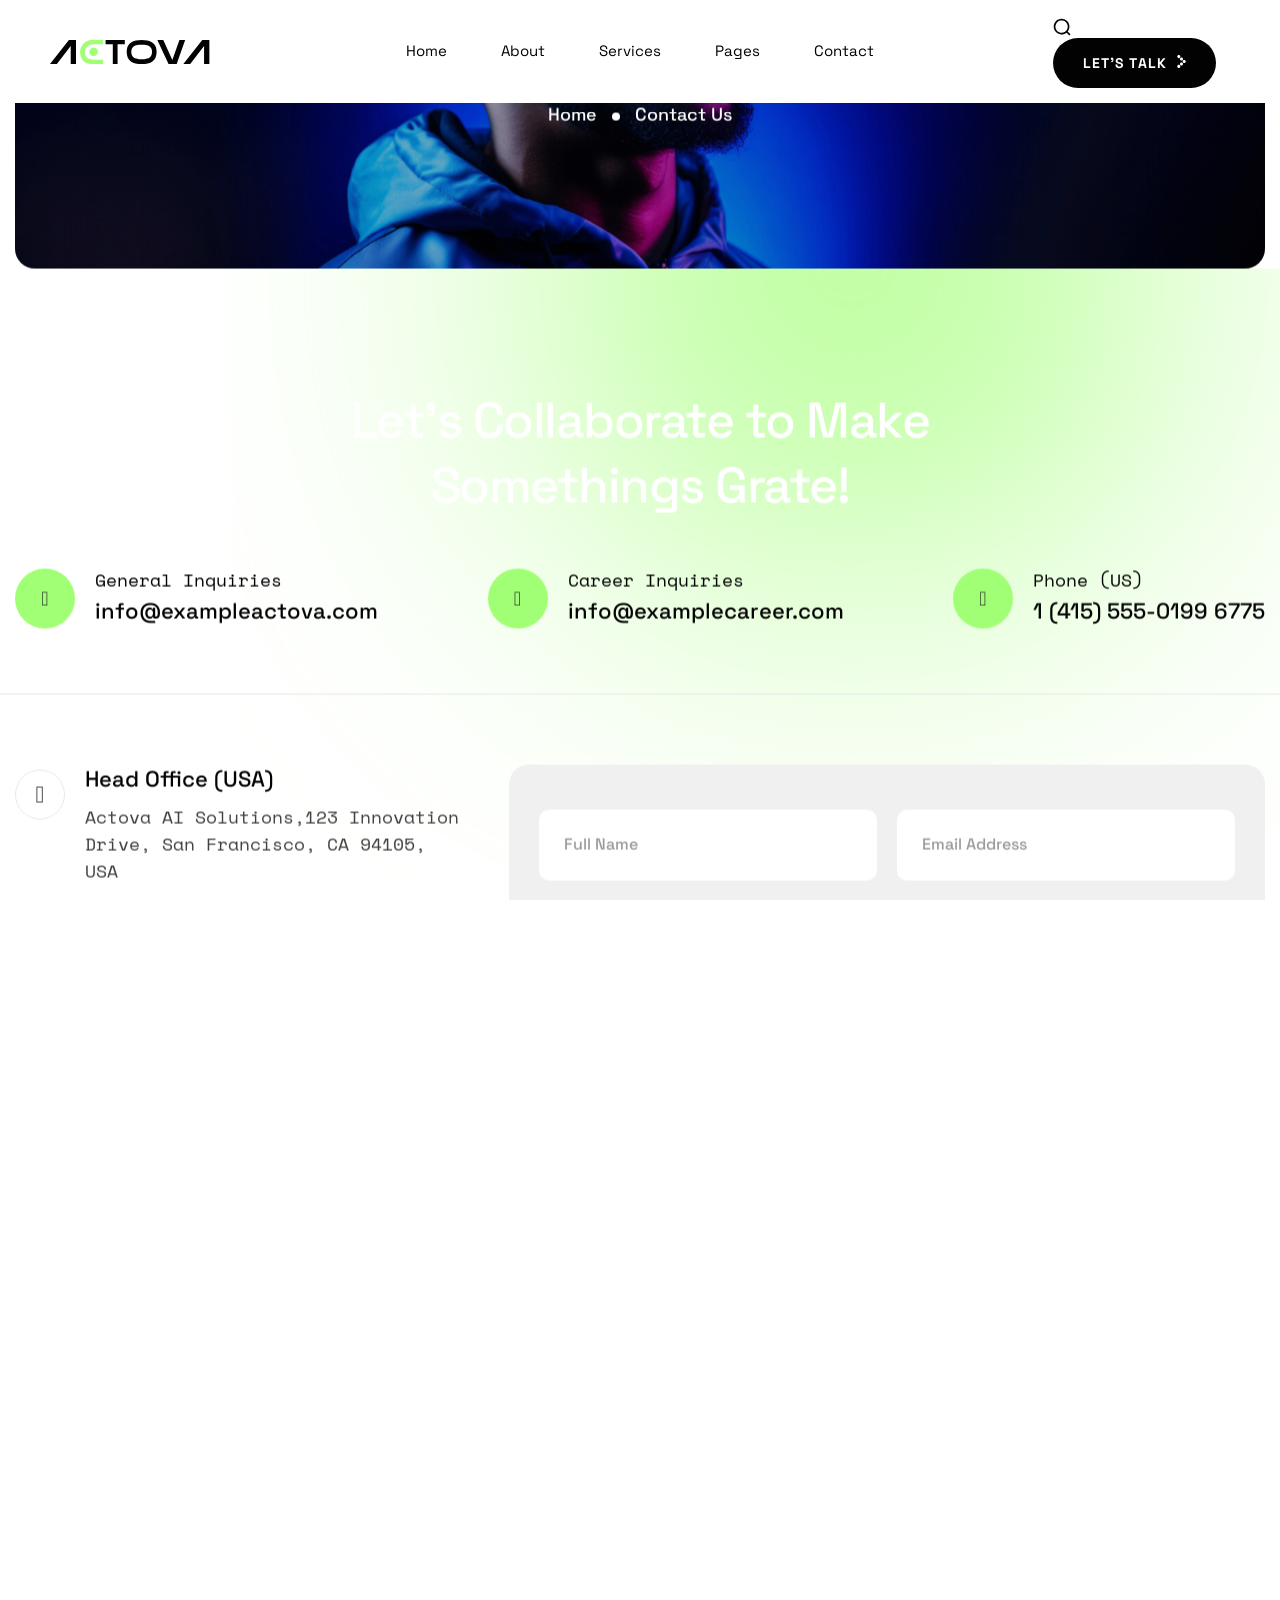
==== contact.html @ 1a0d621f "initialize project structure with assets, vendor libraries, and core styling" ====
<!DOCTYPE html>
<html lang="en">

<head>
    <meta charset="UTF-8">
    <meta http-equiv="X-UA-Compatible" content="IE=edge">
    <meta name="viewport" content="width=device-width, initial-scale=1.0">
    <meta name="description" content="actova HTML5 Template">

    <!-- Site Title -->
    <title> Actova - AI Agency & Technology HTML Template </title>

    <!-- Site Favicon -->
    <link rel="shortcut icon" href="assets/images/logo/favicon.png" type="image/x-icon">

    <!-- All CSS Files -->
    <link rel="stylesheet" href="vendor/fontawesome/all.min.css">
    <link rel="stylesheet" href="vendor/bootstrap/bootstrap.min.css">
    <link rel="stylesheet" href="vendor/meanmenu/meanmenu.min.css">
    <link rel="stylesheet" href="vendor/swiper/swiper-bundle.min.css">
    <link rel="stylesheet" href="vendor/magnific-popup/magnific-popup.css">
    <link rel="stylesheet" href="assets/css/actova-cursor.css">
    <link rel="stylesheet" href="assets/css/spacing.css">
    <link rel="stylesheet" href="assets/css/main-style.css">
    <link rel="stylesheet" href="assets/css/style.css">


</head>

<body>



    <!-- Scroll to top -->
    <button id="scroll_top" class="scroll--top"><i class="fal fa-arrow-up"></i></button>

    <!-- search start -->
    <div class="tp-search-form">
        <div class="tp-search-form-top d-flex align-items-center">
            <a href="index.html">
        <img src="assets/images/logo/logo.svg" alt="Logo">
      </a>
            <div class="tp-search-close">
                <svg width="16" height="16" viewBox="0 0 12 12" fill="none" xmlns="http://www.w3.org/2000/svg">
          <path d="M11 1L1 11" stroke="currentColor" stroke-width="1.5" stroke-linecap="round" stroke-linejoin="round">
          </path>
          <path d="M1 1L11 11" stroke="currentColor" stroke-width="1.5" stroke-linecap="round" stroke-linejoin="round">
          </path>
        </svg>
            </div>
        </div>
        <form action="#">
            <input type="search" placeholder="Search Anything..." name="s">
            <button type="submit" class="submit"><i class="fa-solid fa-magnifying-glass"></i></button>
        </form>
    </div>

    <!-- start offcanvas area  -->
    <div class="tp-offcanvas__area">
        <div class="tp-offcanvas__wrapper">
            <div class="tp-offcanvas__close">
                <button class="tp-offcanvas__close-btn tp-offcanvas-close-btn">
          <svg width="12" height="12" viewBox="0 0 12 12" fill="none" xmlns="http://www.w3.org/2000/svg">
            <path d="M11 1L1 11" stroke="currentColor" stroke-width="1.5" stroke-linecap="round"
              stroke-linejoin="round"></path>
            <path d="M1 1L11 11" stroke="currentColor" stroke-width="1.5" stroke-linecap="round"
              stroke-linejoin="round"></path>
          </svg>
        </button>
            </div>
            <div class="tp-offcanvas__content">
                <div class="tp-offcanvas__top mb-50 d-flex justify-content-between align-items-center">
                    <div class="tp-offcanvas__logo">
                        <a href="index.html">
              <img src="assets/images/logo/logo.svg" alt="logo">
            </a>
                    </div>
                </div>
                <div class="tp-main-menu-mobile d-xl-none">
                    <nav class="tp-main-menu-content">
                        <ul>
                            <li class="has-dropdown dropdown-opened">
                                <a href="index.html" class=""> Home </a>
                                <ul class="submenu tp-submenu">
                                    <li><a href="index.html"> Ai Agency </a></li>
                                    <li><a href="#"> Neural Networks </a></li>
                                    <li><a href="#"> Ai Startup </a></li>
                                    <li><a href="#"> Ai Solution </a></li>
                                    <li><a href="#"> Ai Chatbot </a></li>
                                    <li><a href="#"> Ai Events </a></li>
                                </ul>
                            </li>
                            <li><a href="#">About</a></li>
                            <li class="has-dropdown"><a href="service.html">Services</a>
                                <ul class="tp-submenu">
                                    <li class="has-dropdown">
                                        <a href="service.html">Service</a>
                                    </li>
                                    <li class="has-dropdown">
                                        <a href="#">Service Details</a>
                                    </li>
                                </ul>
                            </li>
                            <li class="has-dropdown"><a href="#">Pages</a>
                                <ul class="tp-submenu">
                                    <li class="has-dropdown">
                                        <a href="#">Blog</a>
                                    </li>
                                    <li class="has-dropdown">
                                        <a href="#">Blog Details</a>
                                    </li>
                                    <li class="has-dropdown">
                                        <a href="#">Team</a>
                                    </li>
                                    <li class="has-dropdown">
                                        <a href="#">Team Details</a>
                                    </li>
                                    <li class="has-dropdown">
                                        <a href="#">Projects</a>
                                    </li>
                                    <li class="has-dropdown">
                                        <a href="#">Projects Details</a>
                                    </li>
                                    <li class="has-dropdown">
                                        <a href="#">FAQ'S</a>
                                    </li>
                                </ul>
                            </li>
                            <li><a href="contact.html">Contact</a></li>
                        </ul>
                    </nav>
                </div>
                <div class="tp-mobile-menu-pos"></div>
            </div>
        </div>
    </div>
    <div class="body-overlay"></div>
    <!-- start offcanvas end  -->

    <!-- header-top-area-start -->
    <header>
        <div class="tp-header-top-area tp-header__style-4 tp-header__transparent">
            <div class="contianer-fluid">
                <div class="row align-items-center">
                    <div class="col-xl-2 col-lg-2 col-md-6 col-sm-6 col-6">
                        <div class="tp-main__logo">
                            <a href="index.html">
                <img src="assets/images/logo/logo-dark.svg" alt="">
              </a>
                        </div>
                    </div>
                    <div class="col-xl-8 col-lg-10 d-none d-lg-block">
                        <div class="tp-main__menu d-flex justify-content-center">
                            <nav>
                                <ul>
                                    <li class="has-dropdown"><a href="index.html">Home</a>
                                        <div class="tp-submenu submenu has-homemenu">
                                            <div class="row gx-6 row-cols-1 row-cols-md-2 row-cols-lg-5 row-cols-xl-6">
                                                <div class="col homemenu">
                                                    <div class="homemenu-thumb mb-20">
                                                        <a href="index.html">
                              <img src="assets/images/menu/1.png" alt="">
                            </a>
                                                    </div>
                                                    <div class="homemenu-content text-center">
                                                        <h4 class="homemenu-title">
                                                            <a href="index.html"> Ai Agency </a>
                                                        </h4>
                                                    </div>
                                                </div>
                                                <div class="col homemenu">
                                                    <div class="homemenu-thumb mb-20">
                                                        <a href="#">
                              <img src="assets/images/menu/2.png" alt="">
                            </a>
                                                    </div>
                                                    <div class="homemenu-content text-center">
                                                        <h4 class="homemenu-title">
                                                            <a href="#"> Neural Networks </a>
                                                        </h4>
                                                    </div>
                                                </div>
                                                <div class="col homemenu">
                                                    <div class="homemenu-thumb mb-20">
                                                        <a href="#">
                              <img src="assets/images/menu/6.png" alt="">
                            </a>
                                                    </div>
                                                    <div class="homemenu-content text-center">
                                                        <h4 class="homemenu-title">
                                                            <a href="#"> Ai Events </a>
                                                        </h4>
                                                    </div>
                                                </div>
                                                <div class="col homemenu">
                                                    <div class="homemenu-thumb mb-20">
                                                        <a href="#">
                              <img src="assets/images/menu/3.png" alt="">
                            </a>
                                                    </div>
                                                    <div class="homemenu-content text-center">
                                                        <h4 class="homemenu-title">
                                                            <a href="#"> Ai Startup </a>
                                                        </h4>
                                                    </div>
                                                </div>
                                                <div class="col homemenu">
                                                    <div class="homemenu-thumb mb-20">
                                                        <a href="#">
                              <img src="assets/images/menu/4.png" alt="">
                            </a>
                                                    </div>
                                                    <div class="homemenu-content text-center">
                                                        <h4 class="homemenu-title">
                                                            <a href="#"> Ai Solution </a>
                                                        </h4>
                                                    </div>
                                                </div>
                                                <div class="col homemenu">
                                                    <div class="homemenu-thumb mb-20">
                                                        <a href="#">
                              <img src="assets/images/menu/5.png" alt="">
                            </a>
                                                    </div>
                                                    <div class="homemenu-content text-center">
                                                        <h4 class="homemenu-title">
                                                            <a href="#"> Ai Chatbot </a>
                                                        </h4>
                                                    </div>
                                                </div>
                                            </div>
                                        </div>
                                    </li>
                                    <li><a href="#">About</a></li>
                                    <li class="has-dropdown"><a href="service.html">Services</a>
                                        <ul class="tp-submenu">
                                            <li class="has-dropdown">
                                                <a href="service.html">Service</a>
                                            </li>
                                            <li class="has-dropdown">
                                                <a href="#">Service Details</a>
                                            </li>
                                        </ul>
                                    </li>
                                    <li class="has-dropdown"><a href="#">Pages</a>
                                        <ul class="tp-submenu">
                                            <li class="has-dropdown">
                                                <a href="#">Blog</a>
                                            </li>
                                            <li class="has-dropdown">
                                                <a href="#">Blog Details</a>
                                            </li>
                                            <li class="has-dropdown">
                                                <a href="#">Team</a>
                                            </li>
                                            <li class="has-dropdown">
                                                <a href="#">Team Details</a>
                                            </li>
                                            <li class="has-dropdown">
                                                <a href="#">Projects</a>
                                            </li>
                                            <li class="has-dropdown">
                                                <a href="#">Projects Details</a>
                                            </li>
                                            <li class="has-dropdown">
                                                <a href="#">FAQ'S</a>
                                            </li>
                                        </ul>
                                    </li>
                                    <li><a href="contact.html">Contact</a></li>
                                </ul>
                            </nav>
                        </div>
                    </div>
                    <div class="col-xl-2 col-lg-2 col-md-6 col-sm-6 col-6  d-none d-xl-block">
                        <div class="tp-header__right d-flex justify-content-end">
                            <div class="tp-header__action">
                                <ul>
                                    <li>
                                        <div class="tp-header-search">
                                            <div class="tp-search-icon">
                                                <svg width="18" height="18" viewBox="0 0 20 20" xmlns="http://www.w3.org/2000/svg">
                          <path
                            d="M18.9008 17.5992L16.3067 15.0142C17.713 13.2768 18.399 11.066 18.2233 8.83766C18.0476 6.60934 17.0235 4.5334 15.3623 3.0379C13.701 1.5424 11.5293 0.741378 9.29479 0.800002C7.06032 0.858626 4.93353 1.77243 3.35298 3.35298C1.77243 4.93353 0.858626 7.06032 0.800002 9.29479C0.741378 11.5293 1.5424 13.701 3.0379 15.3623C4.5334 17.0235 6.60934 18.0476 8.83766 18.2233C11.066 18.399 13.2768 17.713 15.0142 16.3067L17.5992 18.9008C17.6844 18.9867 17.7858 19.0549 17.8975 19.1015C18.0092 19.148 18.129 19.172 18.25 19.172C18.371 19.172 18.4908 19.148 18.6025 19.1015C18.7142 19.0549 18.8156 18.9867 18.9008 18.9008C18.9867 18.8156 19.0549 18.7142 19.1015 18.6025C19.148 18.4908 19.172 18.371 19.172 18.25C19.172 18.129 19.148 18.0092 19.1015 17.8975C19.0549 17.7858 18.9867 17.6844 18.9008 17.5992ZM2.66667 9.54167C2.66667 8.18192 3.06988 6.85271 3.82531 5.72212C4.58075 4.59153 5.65448 3.71035 6.91072 3.19C8.16696 2.66964 9.54929 2.5335 10.8829 2.79877C12.2165 3.06404 13.4415 3.71882 14.403 4.68031C15.3645 5.64179 16.0193 6.8668 16.2846 8.20042C16.5498 9.53404 16.4137 10.9164 15.8933 12.1726C15.373 13.4289 14.4918 14.5026 13.3612 15.258C12.2306 16.0135 10.9014 16.4167 9.54167 16.4167C7.7183 16.4167 5.96962 15.6923 4.68031 14.403C3.391 13.1137 2.66667 11.365 2.66667 9.54167Z">
                          </path>
                        </svg>
                                            </div>
                                        </div>
                                    </li>
                                    <li>
                                        <div class="tp-header-btn">
                                            <a class="tp-btn-two tp-btn-anim" href="contact.html">
                                                <div class="tp-btn-text">Let’s Talk</div>
                                                <span>
                          <svg width="9" height="13" viewBox="0 0 9 13" xmlns="http://www.w3.org/2000/svg">
                            <path
                              d="M7.18965 4.93104C6.32449 4.93104 5.62069 5.63484 5.62069 6.5C5.62069 7.36516 6.32449 8.06896 7.18965 8.06896C8.05481 8.06896 8.75861 7.36516 8.75861 6.5C8.75861 5.63484 8.05481 4.93104 7.18965 4.93104ZM4.5 5.60346C5.36516 5.60346 6.06896 4.89965 6.06896 4.03449C6.06896 3.16933 5.36516 2.46553 4.5 2.46553C3.63484 2.46553 2.93103 3.16933 2.93103 4.03449C2.93103 4.89965 3.63484 5.60346 4.5 5.60346ZM1.81034 3.13793C2.6755 3.13793 3.3793 2.43412 3.3793 1.56896C3.3793 0.703803 2.6755 0 1.81034 0C0.945181 0 0.241379 0.703803 0.241379 1.56896C0.241379 2.43412 0.945181 3.13793 1.81034 3.13793ZM4.5 7.39654C3.63484 7.39654 2.93103 8.10035 2.93103 8.96551C2.93103 9.83067 3.63484 10.5345 4.5 10.5345C5.36516 10.5345 6.06896 9.83067 6.06896 8.96551C6.06896 8.10035 5.36516 7.39654 4.5 7.39654ZM1.81034 9.86207C0.945181 9.86207 0.241379 10.5659 0.241379 11.431C0.241379 12.2962 0.945181 13 1.81034 13C2.6755 13 3.3793 12.2962 3.3793 11.431C3.3793 10.5659 2.6755 9.86207 1.81034 9.86207Z" />
                          </svg>
                        </span>
                                            </a>
                                        </div>
                                    </li>
                                </ul>
                            </div>
                        </div>
                    </div>
                    <div class="col-xl-2 col-lg-2 col-md-6 col-sm-6 col-6 d-lg-none">
                        <div class="tp-header__right d-flex justify-content-end">
                            <div class="tp-header__action">
                                <ul>
                                    <li>
                                        <button class="tp-header__burs-btn tp-offcanvas-open-btn">
                      <svg width="28" height="26" viewBox="0 0 28 26" fill="none" xmlns="http://www.w3.org/2000/svg">
                        <ellipse cx="2.39023" cy="2.39022" rx="2.39023" ry="2.39022" fill="black" />
                        <ellipse cx="13.9137" cy="2.39022" rx="2.39023" ry="2.39022" fill="black" fill-opacity="0.7" />
                        <ellipse cx="25.441" cy="2.39022" rx="2.39023" ry="2.39022" fill="black" fill-opacity="0.7" />
                        <ellipse cx="2.39023" cy="12.6339" rx="2.39023" ry="2.39022" fill="black" fill-opacity="0.7" />
                        <ellipse cx="13.9137" cy="12.6349" rx="2.39023" ry="2.39022" fill="black" />
                        <ellipse cx="25.441" cy="12.6349" rx="2.39023" ry="2.39022" fill="black" fill-opacity="0.7" />
                        <ellipse cx="2.39023" cy="23.0484" rx="2.39023" ry="2.39022" fill="black" fill-opacity="0.7" />
                        <ellipse cx="13.9996" cy="23.0484" rx="2.39023" ry="2.39022" fill="black" fill-opacity="0.7" />
                        <ellipse cx="25.609" cy="23.0484" rx="2.39023" ry="2.39022" fill="black" />
                      </svg>
                    </button>
                                    </li>
                                </ul>
                            </div>
                        </div>
                    </div>
                </div>
            </div>
        </div>
    </header>
    <!-- header-top-area-end -->

    <div id="smooth-wrapper">
        <div id="smooth-content">

            <!-- Hero area start -->
            <section class="tp-breadcrumb-area">
                <div class="tp-container">
                    <div class="tp-breadcrumb-wrapper">
                        <img src="assets/images/hero/contact-bg.jpg" alt="Image">
                        <div class="tp-breadcrumb-content">
                            <h1 class="tp-breadcrumb-title">Contact Us</h1>
                            <p class="tp-breadcrumb"><a href="index.html">Home</a> <span></span> Contact Us</p>
                        </div>
                    </div>
                </div>
            </section>
            <!-- Hero area end -->


            <!-- Contact start -->
            <section class="tp-contact-page-area pt-130 pb-140">
                <div class="tp-contact-bg-color">
                    <svg width="1243" height="1243" viewBox="0 0 1243 1243" fill="none" xmlns="http://www.w3.org/2000/svg">
            <g filter="url(#filter0_f_2808_5857)">
              <circle cx="621.5" cy="621.5" r="287.5" fill="#A1FF75" />
            </g>
            <defs>
              <filter id="filter0_f_2808_5857" x="0" y="0" width="1243" height="1243" filterUnits="userSpaceOnUse"
                color-interpolation-filters="sRGB">
                <feFlood flood-opacity="0" result="BackgroundImageFix" />
                <feBlend mode="normal" in="SourceGraphic" in2="BackgroundImageFix" result="shape" />
                <feGaussianBlur stdDeviation="167" result="effect1_foregroundBlur_2808_5857" />
              </filter>
            </defs>
          </svg>
                </div>
                <div class="contact-top">
                    <div class="container">
                        <h2 class="sec-title-3">Let’s Collaborate to Make Somethings Grate!</h2>
                        <div class="tp-contact-list">
                            <div class="tp-contact-type">
                                <div class="icon"><i class="fal fa-paper-plane"></i></div>
                                <div class="info">
                                    <p>General Inquiries</p>
                                    <a href="mailto:info@exampleactova.com">info@exampleactova.com</a>
                                </div>
                            </div>
                            <div class="tp-contact-type">
                                <div class="icon"><i class="fal fa-envelope-open"></i></div>
                                <div class="info">
                                    <p>Career Inquiries</p>
                                    <a href="mailto:info@examplecareer.com">info@examplecareer.com</a>
                                </div>
                            </div>
                            <div class="tp-contact-type">
                                <div class="icon"><i class="fal fa-phone"></i></div>
                                <div class="info">
                                    <p>Phone (US)</p>
                                    <a href="tel:141555501996775">1 (415) 555-0199 6775</a>
                                </div>
                            </div>
                        </div>
                    </div>
                </div>
                <div class="contact-bottom">
                    <div class="container">
                        <div class="tp-contact-page-wrapper">
                            <div class="tp-contact-page-address">
                                <div class="tp-contact-location">
                                    <div class="icon"><i class="fal fa-location"></i></div>
                                    <div class="info">
                                        <p>Head Office (USA)</p>
                                        <a href="#">Actova AI Solutions,123 Innovation Drive, San Francisco, CA 94105, USA</a>
                                    </div>
                                </div>
                                <div class="tp-contact-location">
                                    <div class="icon"><i class="fal fa-map"></i></div>
                                    <div class="info">
                                        <p>Regional Office (Asia)</p>
                                        <a href="#">Actova AI Solutions,123 Innovation Drive, Malaysia, CA 94105, Malaysia</a>
                                    </div>
                                </div>
                                <div class="tp-live-chat">
                                    <div class="icon">
                                        <svg width="48" height="46" viewBox="0 0 48 46" fill="none" xmlns="http://www.w3.org/2000/svg">
                      <path
                        d="M47.9557 27.1665C47.9557 24.6504 46.4578 22.4821 44.3099 21.492V20.9165C44.3099 9.71598 35.1979 0.604004 23.9974 0.604004C12.7969 0.604004 3.6849 9.71598 3.6849 20.9165V21.492C1.53698 22.4821 0.0390625 24.6509 0.0390625 27.1665C0.0390625 30.6129 2.84271 33.4165 6.28906 33.4165H8.3724C8.64866 33.4165 8.91362 33.3068 9.10897 33.1114C9.30432 32.9161 9.41406 32.6511 9.41406 32.3748V21.9582C9.41406 21.6819 9.30432 21.417 9.10897 21.2216C8.91362 21.0263 8.64866 20.9165 8.3724 20.9165H6.28906C6.11302 20.9165 5.9401 20.9285 5.76823 20.9425V20.9165C5.76823 10.8649 13.9458 2.68734 23.9974 2.68734C34.049 2.68734 42.2266 10.8649 42.2266 20.9165V20.9425C42.0547 20.9285 41.8818 20.9165 41.7057 20.9165H39.6224C39.3461 20.9165 39.0812 21.0263 38.8858 21.2216C38.6905 21.417 38.5807 21.6819 38.5807 21.9582V32.3748C38.5807 32.6511 38.6905 32.9161 38.8858 33.1114C39.0812 33.3068 39.3461 33.4165 39.6224 33.4165H41.7057C41.8818 33.4165 42.0547 33.4045 42.2266 33.3905V34.979C42.2266 38.4254 39.4229 41.229 35.9766 41.229H28.1641C28.1641 40.08 27.2297 39.1457 26.0807 39.1457H20.8724C19.7234 39.1457 18.7891 40.08 18.7891 41.229V43.3123C18.7891 44.4613 19.7234 45.3957 20.8724 45.3957H26.0807C27.2297 45.3957 28.1641 44.4613 28.1641 43.3123H35.9766C40.5714 43.3123 44.3099 39.5738 44.3099 34.979V32.841C46.4578 31.8509 47.9557 29.6827 47.9557 27.1665ZM7.33073 22.9998V31.3332H6.28906C3.99167 31.3332 2.1224 29.4639 2.1224 27.1665C2.1224 24.8691 3.99167 22.9998 6.28906 22.9998H7.33073ZM20.8724 43.3123V41.229H26.0807L26.0813 42.2634L26.0807 42.2707L26.0813 42.2785L26.0823 43.3123H20.8724ZM41.7057 31.3332H40.6641V22.9998H41.7057C44.0031 22.9998 45.8724 24.8691 45.8724 27.1665C45.8724 29.4639 44.0031 31.3332 41.7057 31.3332ZM23.9974 33.9373C30.3151 33.9373 35.4557 28.7967 35.4557 22.479C35.4557 16.1613 30.3151 11.0207 23.9974 11.0207C17.6797 11.0207 12.5391 16.1613 12.5391 22.479C12.5391 24.5233 13.087 26.5207 14.1276 28.2842L13.0786 33.741C13.043 33.9269 13.0587 34.1191 13.124 34.2968C13.1894 34.4745 13.3019 34.6311 13.4496 34.7496C13.5973 34.8681 13.7744 34.9442 13.9621 34.9695C14.1497 34.9949 14.3407 34.9687 14.5146 34.8936L19.1917 32.8748C20.6961 33.5776 22.3369 33.9404 23.9974 33.9373ZM15.4964 32.2009L16.2495 28.28C16.2998 28.0179 16.2476 27.7465 16.1036 27.5217C15.137 26.0174 14.6229 24.2671 14.6224 22.479C14.6224 17.3097 18.8281 13.104 23.9974 13.104C29.1667 13.104 33.3724 17.3097 33.3724 22.479C33.3724 27.6483 29.1667 31.854 23.9974 31.854C22.4911 31.854 21.0448 31.5004 19.6979 30.8035C19.5609 30.7324 19.4098 30.6927 19.2556 30.6873C19.1014 30.6819 18.9479 30.7109 18.8063 30.7722L15.4964 32.2009ZM23.9974 25.604H18.7891C18.5128 25.604 18.2478 25.4943 18.0525 25.2989C17.8571 25.1036 17.7474 24.8386 17.7474 24.5623C17.7474 24.2861 17.8571 24.0211 18.0525 23.8258C18.2478 23.6304 18.5128 23.5207 18.7891 23.5207H23.9974C24.2737 23.5207 24.5386 23.6304 24.734 23.8258C24.9293 24.0211 25.0391 24.2861 25.0391 24.5623C25.0391 24.8386 24.9293 25.1036 24.734 25.2989C24.5386 25.4943 24.2737 25.604 23.9974 25.604ZM17.7474 20.3957C17.7474 20.1194 17.8571 19.8545 18.0525 19.6591C18.2478 19.4638 18.5128 19.354 18.7891 19.354H29.2057C29.482 19.354 29.747 19.4638 29.9423 19.6591C30.1377 19.8545 30.2474 20.1194 30.2474 20.3957C30.2474 20.6719 30.1377 20.9369 29.9423 21.1322C29.747 21.3276 29.482 21.4373 29.2057 21.4373H18.7891C18.5128 21.4373 18.2478 21.3276 18.0525 21.1322C17.8571 20.9369 17.7474 20.6719 17.7474 20.3957Z"
                        fill="#999999" />
                    </svg>
                                    </div>
                                    <div class="info">
                                        <p>Live Chat</p>
                                        <a href="#">Available Mon–Fri, 09:00 – 18:00 (GMT).</a>
                                    </div>
                                </div>
                            </div>
                            <div class="tp-contact-page-form">
                                <form action="#">
                                    <div class="field-group">
                                        <input type="text" name="name" placeholder="Full Name" required>
                                        <input type="email" name="email" placeholder="Email Address" required>
                                    </div>
                                    <div class="field-group select-wrapper">
                                        <input type="number" name="phone" placeholder="Phone Number" required>
                                        <select name="subject" required>
                      <option value="">Select Subject</option>
                      <option value="subject_1">Subject One</option>
                      <option value="subject_2">Subject Two</option>
                      <option value="subject_3">Subject Three</option>
                      <option value="subject_4">Subject Four</option>
                    </select>
                                    </div>
                                    <textarea name="message" placeholder="Write Short a Note..." required></textarea>

                                    <label for="privacy_policy">
                    <input type="checkbox" name="privacy_policy" id="privacy_policy" required>
                    I agree to receive follow-up emails about my request & privacy policy
                  </label>

                                    <button type="submit" class="actova-btn-secondary">
                    Submit an Enquiry
                    <svg width="9" height="13" viewBox="0 0 9 13" xmlns="http://www.w3.org/2000/svg">
                      <path
                        d="M7.18965 4.93104C6.32449 4.93104 5.62069 5.63484 5.62069 6.5C5.62069 7.36516 6.32449 8.06896 7.18965 8.06896C8.05481 8.06896 8.75861 7.36516 8.75861 6.5C8.75861 5.63484 8.05481 4.93104 7.18965 4.93104ZM4.5 5.60346C5.36516 5.60346 6.06896 4.89965 6.06896 4.03449C6.06896 3.16933 5.36516 2.46553 4.5 2.46553C3.63484 2.46553 2.93103 3.16933 2.93103 4.03449C2.93103 4.89965 3.63484 5.60346 4.5 5.60346ZM1.81034 3.13793C2.6755 3.13793 3.3793 2.43412 3.3793 1.56896C3.3793 0.703803 2.6755 0 1.81034 0C0.945181 0 0.241379 0.703803 0.241379 1.56896C0.241379 2.43412 0.945181 3.13793 1.81034 3.13793ZM4.5 7.39654C3.63484 7.39654 2.93103 8.10035 2.93103 8.96551C2.93103 9.83067 3.63484 10.5345 4.5 10.5345C5.36516 10.5345 6.06896 9.83067 6.06896 8.96551C6.06896 8.10035 5.36516 7.39654 4.5 7.39654ZM1.81034 9.86207C0.945181 9.86207 0.241379 10.5659 0.241379 11.431C0.241379 12.2962 0.945181 13 1.81034 13C2.6755 13 3.3793 12.2962 3.3793 11.431C3.3793 10.5659 2.6755 9.86207 1.81034 9.86207Z">
                      </path>
                    </svg>
                  </button>
                                </form>
                            </div>
                        </div>
                    </div>
                </div>
            </section>
            <!-- Contact end -->


            <!-- Map start -->
            <div class="tp-map-area">
                <iframe src="https://www.google.com/maps/embed?pb=!1m18!1m12!1m3!1d387193.35196272633!2d-73.97950600000001!3d40.697141499999994!2m3!1f0!2f0!3f0!3m2!1i1024!2i768!4f13.1!3m3!1m2!1s0x89c24fa5d33f083b%3A0xc80b8f06e177fe62!2sNew%20York%2C%20NY%2C%20USA!5e0!3m2!1sen!2sbd!4v1760979896904!5m2!1sen!2sbd"
                    allowfullscreen="" loading="lazy" referrerpolicy="no-referrer-when-downgrade"></iframe>
            </div>
            <!-- Map end -->


            <!-- Footer area start -->
            <footer class="tp-footer-area pt-110">
                <div class="tp-footer-inner">
                    <div class="tp-container-1715">
                        <div class="tp-footer-top-2">
                            <div class="tp-footer-widget logo-widget">
                                <img src="assets/images/logo/logo.svg" alt="Footer Logo">
                                <p>We’re Global AI Agency with Masterpiece.</p>
                                <ul class="tp-social-media">
                                    <li>
                                        <a href="#"><i class="fab fa-facebook-f"></i></a>
                                    </li>
                                    <li>
                                        <a href="#"><i class="fab fa-linkedin-in"></i></a>
                                    </li>
                                    <li>
                                        <a href="#"><i class="fab fa-behance"></i></a>
                                    </li>
                                    <li>
                                        <a href="#"><i class="fab fa-twitter"></i></a>
                                    </li>
                                </ul>
                            </div>
                            <div class="tp-footer-widget quick-link-widget">
                                <h2 class="title-2">Quick Link</h2>
                                <ul>
                                    <li><a href="#">Company</a></li>
                                    <li><a href="service.html">Features</a></li>
                                    <li><a href="#">Integrations</a></li>
                                    <li><a href="contact.html">Contact Us</a></li>
                                </ul>
                            </div>
                            <div class="tp-footer-widget quick-link-widget">
                                <h2 class="title-2">Resources</h2>
                                <ul>
                                    <li><a href="#">News & Insight</a></li>
                                    <li><a href="#">Faq & Help</a></li>
                                    <li><a href="#">Terms & Conditions</a></li>
                                    <li><a href="#">Privacy & Policy</a></li>
                                </ul>
                            </div>
                            <div class="tp-footer-widget newsletter-widget">
                                <h2 class="title-2">Newsletter</h2>
                                <form action="#">
                                    <input type="text" placeholder="Email Address">
                                    <button type="submit" class="submit"><i class="fal fa-paper-plane"></i></button>
                                </form>
                                <div class="tp-user-box-2">
                                    <div class="images">
                                        <img src="assets/images/about/man-2.png" alt="User">
                                        <img src="assets/images/about/man.png" alt="User">
                                        <span class="total">
                      <svg width="16" height="16" viewBox="0 0 16 16" fill="none" xmlns="http://www.w3.org/2000/svg">
                        <path d="M8.5 7.5H16V8.5H8.5V16H7.5V8.5H0V7.5H7.5V0H8.5V7.5Z" fill="#020202" />
                      </svg>
                    </span>
                                    </div>
                                    <div class="text">
                                        <p>Join Our <span>12K+</span> Community</p>
                                    </div>
                                </div>
                            </div>
                        </div>
                    </div>

                    <div class="tp-footer-bottom-wrap-2">
                        <div class="tp-container-1715">
                            <div class="tp-footer-middile">
                                <div class="online-docs">
                                    <a href="#">
                    <span>
                      <svg width="20" height="20" viewBox="0 0 20 20" fill="none" xmlns="http://www.w3.org/2000/svg">
                        <path
                          d="M17.8235 2.17501C16.4806 0.833008 14.32 0.833008 9.99881 0.833008C5.67765 0.833008 3.5189 0.833008 2.17507 2.17501C1.48023 2.86984 1.14565 3.78284 0.983398 5.10101C1.47262 4.55621 2.05806 4.10625 2.7104 3.77367C3.42723 3.40884 4.19448 3.26034 5.04331 3.19159C5.86373 3.12467 6.8739 3.12467 8.10773 3.12467H11.8899C13.1246 3.12467 14.1339 3.12467 14.9543 3.19159C15.8041 3.26126 16.5713 3.40884 17.2872 3.77367C17.9396 4.10623 18.525 4.55619 19.0142 5.10101C18.8529 3.78284 18.5183 2.86984 17.8235 2.17501Z"
                          fill="#020202" />
                        <path fill-rule="evenodd" clip-rule="evenodd"
                          d="M0.833008 11.8333C0.833008 9.26667 0.833008 7.98333 1.33259 7.0025C1.772 6.14013 2.47314 5.439 3.33551 4.99958C4.31634 4.5 5.59967 4.5 8.16634 4.5H11.833C14.3997 4.5 15.683 4.5 16.6638 4.99958C17.5262 5.439 18.2273 6.14013 18.6668 7.0025C19.1663 7.98333 19.1663 9.26667 19.1663 11.8333C19.1663 14.4 19.1663 15.6833 18.6668 16.6642C18.2273 17.5265 17.5262 18.2277 16.6638 18.6671C15.683 19.1667 14.3997 19.1667 11.833 19.1667H8.16634C5.59967 19.1667 4.31634 19.1667 3.33551 18.6671C2.47314 18.2277 1.772 17.5265 1.33259 16.6642C0.833008 15.6833 0.833008 14.4 0.833008 11.8333ZM10.4855 15.0692C10.3566 15.1979 10.1819 15.2702 9.99967 15.2702C9.81749 15.2702 9.64275 15.1979 9.51384 15.0692L7.22217 12.7775C7.15463 12.7146 7.10045 12.6387 7.06287 12.5543C7.0253 12.47 7.00509 12.379 7.00347 12.2866C7.00184 12.1943 7.01882 12.1026 7.05339 12.017C7.08797 11.9314 7.13944 11.8537 7.20472 11.7884C7.27001 11.7231 7.34777 11.6716 7.43338 11.6371C7.51898 11.6025 7.61068 11.5855 7.70299 11.5871C7.7953 11.5888 7.88633 11.609 7.97067 11.6465C8.055 11.6841 8.1309 11.7383 8.19384 11.8058L9.31217 12.9242V9.08333C9.31217 8.901 9.38461 8.72613 9.51354 8.5972C9.64247 8.46827 9.81734 8.39583 9.99967 8.39583C10.182 8.39583 10.3569 8.46827 10.4858 8.5972C10.6147 8.72613 10.6872 8.901 10.6872 9.08333V12.9242L11.8055 11.8058C11.8684 11.7383 11.9443 11.6841 12.0287 11.6465C12.113 11.609 12.2041 11.5888 12.2964 11.5871C12.3887 11.5855 12.4804 11.6025 12.566 11.6371C12.6516 11.6716 12.7293 11.7231 12.7946 11.7884C12.8599 11.8537 12.9114 11.9314 12.946 12.017C12.9805 12.1026 12.9975 12.1943 12.9959 12.2866C12.9943 12.379 12.974 12.47 12.9365 12.5543C12.8989 12.6387 12.8447 12.7146 12.7772 12.7775L10.4855 15.0692Z"
                          fill="#020202" />
                      </svg>
                    </span>
                    Online <br> Documentation
                  </a>
                                </div>
                                <div class="tp-footer-widget location-widget">
                                    <h2 class="title">LOCATION</h2>
                                    <p>
                                        <a href="https://maps.app.goo.gl/jQGWAuChHHfaEkta9" target="_blank"> Actova Ltd, Suite 702, 1234
                      Innovation Drive San Francisco, CA
                      94107, United States</a>
                                    </p>
                                </div>
                                <div class="tp-footer-widget contact-widget">
                                    <h2 class="title">CONTACT INFO</h2>
                                    <ul class="contact-info">
                                        <li><a href="mailto:hello@youragency.com">hello@youragency.com</a></li>
                                        <li><a href="tel:924356575678">+92 435 657 5678</a></li>
                                    </ul>
                                </div>
                            </div>
                            <div class="tp-footer-bottom-2">
                                <p class="tp-footer-copyright-2">Copyright 2026 <a href="#">Oclata</a>. All Right Reserves.</p>
                            </div>
                        </div>
                    </div>
                </div>
            </footer>
            <!-- Footer area end -->
        </div>
    </div>

    <!-- All JS Files -->
    <script src="vendor/jquery/jquery-3.7.1.min.js"></script>
    <script src="vendor/bootstrap/bootstrap.bundle.min.js"></script>
    <script src="vendor/meanmenu/jquery.meanmenu.min.js"></script>
    <script src="vendor/swiper/swiper-bundle.min.js"></script>
    <script src="vendor/magnific-popup/jquery.magnific-popup.min.js"></script>
    <script src="assets/js/counter.js"></script>
    <script src="vendor/gsap/gsap.min.js"></script>
    <script src="vendor/gsap/ScrollSmoother.min.js"></script>
    <script src="vendor/gsap/ScrollTrigger.min.js"></script>
    <script src="vendor/gsap/ScrambleTextPlugin.min.js"></script>
    <script src="vendor/gsap/SplitText.min.js"></script>
    <script src="vendor/vanilla-tilt/vanilla-tilt.min.js"></script>
    <script src="assets/js/actova-cursor.js"></script>
    <script src="assets/js/main.js"></script>

</body>

</html>
---- assets/css/actova-cursor.css ----
html {
    line-height: 1.15;
    /* 1 */
    -ms-text-size-adjust: 100%;
    /* 2 */
    -webkit-text-size-adjust: 100%;
    /* 2 */
}

/* Sections
   ========================================================================== */

/**
 * Remove the margin in all browsers (opinionated).
 */

body {
    margin: 0;
}

/**
 * Add the correct display in IE 9-.
 */

article,
aside,
footer,
header,
nav,
section {
    display: block;
}

/**
 * Correct the font size and margin on `h1` elements within `section` and
 * `article` contexts in Chrome, Firefox, and Safari.
 */

h1 {
    font-size: 2em;
    margin: 0.67em 0;
}

/* Grouping content
   ========================================================================== */

/**
 * Add the correct display in IE 9-.
 * 1. Add the correct display in IE.
 */

figcaption,
figure,
main {
    /* 1 */
    display: block;
}

/**
 * Add the correct margin in IE 8.
 */

figure {
    margin: 1em 40px;
}

/**
 * 1. Add the correct box sizing in Firefox.
 * 2. Show the overflow in Edge and IE.
 */

hr {
    -webkit-box-sizing: content-box;
    -moz-box-sizing: content-box;
    box-sizing: content-box;
    /* 1 */
    height: 0;
    /* 1 */
    overflow: visible;
    /* 2 */
}

/**
 * 1. Correct the inheritance and scaling of font size in all browsers.
 * 2. Correct the odd `em` font sizing in all browsers.
 */

pre {
    font-family: monospace, monospace;
    /* 1 */
    font-size: 1em;
    /* 2 */
}

/* Text-level semantics
   ========================================================================== */

/**
 * 1. Remove the gray background on active links in IE 10.
 * 2. Remove gaps in links underline in iOS 8+ and Safari 8+.
 */

a {
    background-color: transparent;
    /* 1 */
    -webkit-text-decoration-skip: objects;
    /* 2 */
}

/**
 * 1. Remove the bottom border in Chrome 57- and Firefox 39-.
 * 2. Add the correct text decoration in Chrome, Edge, IE, Opera, and Safari.
 */

abbr[title] {
    border-bottom: none;
    /* 1 */
    text-decoration: underline;
    /* 2 */
    -webkit-text-decoration: underline dotted;
    -moz-text-decoration: underline dotted;
    text-decoration: underline dotted;
    /* 2 */
}

/**
 * Prevent the duplicate application of `bolder` by the next rule in Safari 6.
 */

b,
strong {
    font-weight: inherit;
}

/**
 * Add the correct font weight in Chrome, Edge, and Safari.
 */

b,
strong {
    font-weight: bolder;
}

/**
 * 1. Correct the inheritance and scaling of font size in all browsers.
 * 2. Correct the odd `em` font sizing in all browsers.
 */

code,
kbd,
samp {
    font-family: monospace, monospace;
    /* 1 */
    font-size: 1em;
    /* 2 */
}

/**
 * Add the correct font style in Android 4.3-.
 */

dfn {
    font-style: italic;
}

/**
 * Add the correct background and color in IE 9-.
 */

mark {
    background-color: #ff0;
    color: #000;
}

/**
 * Add the correct font size in all browsers.
 */

small {
    font-size: 80%;
}

/**
 * Prevent `sub` and `sup` elements from affecting the line height in
 * all browsers.
 */

sub,
sup {
    font-size: 75%;
    line-height: 0;
    position: relative;
    vertical-align: baseline;
}

sub {
    bottom: -0.25em;
}

sup {
    top: -0.5em;
}

/* Embedded content
   ========================================================================== */

/**
 * Add the correct display in IE 9-.
 */

audio,
video {
    display: inline-block;
}

/**
 * Add the correct display in iOS 4-7.
 */

audio:not([controls]) {
    display: none;
    height: 0;
}

/**
 * Remove the border on images inside links in IE 10-.
 */

img {
    border-style: none;
}

/**
 * Hide the overflow in IE.
 */

svg:not(:root) {
    overflow: hidden;
}

/* Forms
   ========================================================================== */

/**
 * 1. Change the font styles in all browsers (opinionated).
 * 2. Remove the margin in Firefox and Safari.
 */

button,
input,
optgroup,
select,
textarea {
    font-family: sans-serif;
    /* 1 */
    font-size: 100%;
    /* 1 */
    line-height: 1.15;
    /* 1 */
    margin: 0;
    /* 2 */
}

/**
 * Show the overflow in IE.
 * 1. Show the overflow in Edge.
 */

button,
input {
    /* 1 */
    overflow: visible;
}

/**
 * Remove the inheritance of text transform in Edge, Firefox, and IE.
 * 1. Remove the inheritance of text transform in Firefox.
 */

button,
select {
    /* 1 */
    text-transform: none;
}

/**
 * 1. Prevent a WebKit bug where (2) destroys native `audio` and `video`
 *    controls in Android 4.
 * 2. Correct the inability to style clickable types in iOS and Safari.
 */

button,
html [type="button"],
[type="reset"],
[type="submit"] {
    -webkit-appearance: button;
    /* 2 */
}

/**
 * Remove the inner border and padding in Firefox.
 */

button::-moz-focus-inner,
[type="button"]::-moz-focus-inner,
[type="reset"]::-moz-focus-inner,
[type="submit"]::-moz-focus-inner {
    border-style: none;
    padding: 0;
}

/**
 * Restore the focus styles unset by the previous rule.
 */

button:-moz-focusring,
[type="button"]:-moz-focusring,
[type="reset"]:-moz-focusring,
[type="submit"]:-moz-focusring {
    outline: 1px dotted ButtonText;
}

/**
 * Correct the padding in Firefox.
 */

fieldset {
    padding: 0.35em 0.75em 0.625em;
}

/**
 * 1. Correct the text wrapping in Edge and IE.
 * 2. Correct the color inheritance from `fieldset` elements in IE.
 * 3. Remove the padding so developers are not caught out when they zero out
 *    `fieldset` elements in all browsers.
 */

legend {
    -webkit-box-sizing: border-box;
    -moz-box-sizing: border-box;
    box-sizing: border-box;
    /* 1 */
    color: inherit;
    /* 2 */
    display: table;
    /* 1 */
    max-width: 100%;
    /* 1 */
    padding: 0;
    /* 3 */
    white-space: normal;
    /* 1 */
}

/**
 * 1. Add the correct display in IE 9-.
 * 2. Add the correct vertical alignment in Chrome, Firefox, and Opera.
 */

progress {
    display: inline-block;
    /* 1 */
    vertical-align: baseline;
    /* 2 */
}

/**
 * Remove the default vertical scrollbar in IE.
 */

textarea {
    overflow: auto;
}

/**
 * 1. Add the correct box sizing in IE 10-.
 * 2. Remove the padding in IE 10-.
 */

[type="checkbox"],
[type="radio"] {
    -webkit-box-sizing: border-box;
    -moz-box-sizing: border-box;
    box-sizing: border-box;
    /* 1 */
    padding: 0;
    /* 2 */
}

/**
 * Correct the cursor style of increment and decrement buttons in Chrome.
 */

[type="number"]::-webkit-inner-spin-button,
[type="number"]::-webkit-outer-spin-button {
    height: auto;
}

/**
 * 1. Correct the odd appearance in Chrome and Safari.
 * 2. Correct the outline style in Safari.
 */

[type="search"] {
    -webkit-appearance: textfield;
    /* 1 */
    outline-offset: -2px;
    /* 2 */
}

/**
 * Remove the inner padding and cancel buttons in Chrome and Safari on macOS.
 */

[type="search"]::-webkit-search-cancel-button,
[type="search"]::-webkit-search-decoration {
    -webkit-appearance: none;
}

/**
 * 1. Correct the inability to style clickable types in iOS and Safari.
 * 2. Change font properties to `inherit` in Safari.
 */

::-webkit-file-upload-button {
    -webkit-appearance: button;
    /* 1 */
    font: inherit;
    /* 2 */
}

/* Interactive
   ========================================================================== */

/*
 * Add the correct display in IE 9-.
 * 1. Add the correct display in Edge, IE, and Firefox.
 */

details,
menu {
    display: block;
}

/*
 * Add the correct display in all browsers.
 */

summary {
    display: list-item;
}

/* Scripting
   ========================================================================== */

/**
 * Add the correct display in IE 9-.
 */

canvas {
    display: inline-block;
}

/**
 * Add the correct display in IE.
 */

template {
    display: none;
}

/* Hidden
   ========================================================================== */

/**
 * Add the correct display in IE 10-.
 */

[hidden] {
    display: none;
}

html {
    height: 100%;
}

/* body {
  height: 100%;
  margin: 0;
  padding: 0;
  background: #fff;
  color: #000;
  font-family: "Montserrat", sans-serif;
  font-size: 14px;
  letter-spacing: normal;
  line-height: normal;
  text-align: left;
  -webkit-font-smoothing: antialiased;
  -moz-osx-font-smoothing: grayscale;
} */

* {
    -webkit-box-sizing: border-box;
    -moz-box-sizing: border-box;
    box-sizing: border-box;
}

*:before,
*:after {
    -webkit-box-sizing: border-box;
    -moz-box-sizing: border-box;
    box-sizing: border-box;
}

*:focus {
    outline: none !important;
}

*::-moz-selection {
    color: #fff;
    background: #000;
}

*::selection {
    color: #fff;
    background: #000;
}

a:hover,
a:focus {
    color: inherit;
    text-decoration: none;
}

a,
button,
label,
input {
    -webkit-tap-highlight-color: transparent;
}

img,
svg,
canvas,
audio,
video,
iframe {
    vertical-align: middle;
}

figure {
    margin: 0;
}

input,
button,
select,
textarea {
    font-family: inherit;
    font-size: inherit;
    line-height: inherit;
}

button:not(:disabled),
[type="button"]:not(:disabled),
[type="reset"]:not(:disabled),
[type="submit"]:not(:disabled) {
    cursor: pointer;
}

.actova-cursor {
    position: fixed;
    top: 0;
    left: 0;
    z-index: 150;
    contain: layout style size;
    pointer-events: none;
    will-change: transform;
    -webkit-transition: opacity 0.3s, color 0.4s;
    -o-transition: opacity 0.3s, color 0.4s;
    -moz-transition: opacity 0.3s, color 0.4s;
    transition: opacity 0.3s, color 0.4s;
}

.actova-cursor:before {
    content: "";
    position: absolute;
    top: -24px;
    left: -24px;
    display: block;
    width: 48px;
    height: 48px;
    -webkit-transform: scale(0);
    -moz-transform: scale(0);
    -ms-transform: scale(0);
    -o-transform: scale(0);
    transform: scale(0);
    background: currentColor;
    -webkit-border-radius: 50%;
    -moz-border-radius: 50%;
    border-radius: 50%;
    -webkit-transition: opacity 0.1s, -webkit-transform 0.3s ease-in-out;
    transition: opacity 0.1s, -webkit-transform 0.3s ease-in-out;
    -o-transition: opacity 0.1s, -o-transform 0.3s ease-in-out;
    -moz-transition: transform 0.3s ease-in-out, opacity 0.1s, -moz-transform 0.3s ease-in-out;
    transition: transform 0.3s ease-in-out, opacity 0.1s;
    transition: transform 0.3s ease-in-out, opacity 0.1s, -webkit-transform 0.3s ease-in-out, -moz-transform 0.3s ease-in-out, -o-transform 0.3s ease-in-out;
}

.actova-cursor-text {
    position: absolute;
    top: -18px;
    left: -18px;
    width: 36px;
    height: 36px;
    display: -webkit-box;
    display: -webkit-flex;
    display: -moz-box;
    display: -ms-flexbox;
    display: flex;
    -webkit-box-align: center;
    -webkit-align-items: center;
    -moz-box-align: center;
    -ms-flex-align: center;
    align-items: center;
    -webkit-box-pack: center;
    -webkit-justify-content: center;
    -moz-box-pack: center;
    -ms-flex-pack: center;
    justify-content: center;
    -webkit-transform: scale(0) rotate(10deg);
    -moz-transform: scale(0) rotate(10deg);
    -ms-transform: scale(0) rotate(10deg);
    -o-transform: scale(0) rotate(10deg);
    transform: scale(0) rotate(10deg);
    opacity: 0;
    color: #020202;
    font-size: 15px;
    line-height: 20px;
    text-align: center;
    letter-spacing: -0.01em;
    -webkit-transition: opacity 0.4s, -webkit-transform 0.3s;
    transition: opacity 0.4s, -webkit-transform 0.3s;
    -o-transition: opacity 0.4s, -o-transform 0.3s;
    -moz-transition: opacity 0.4s, transform 0.3s, -moz-transform 0.3s;
    transition: opacity 0.4s, transform 0.3s;
    transition: opacity 0.4s, transform 0.3s, -webkit-transform 0.3s, -moz-transform 0.3s, -o-transform 0.3s;
}

@supports (mix-blend-mode: exclusion) {
    .actova-cursor.-exclusion,
    .actova-cursor.-opaque {
        mix-blend-mode: exclusion;
    }
}

@supports (mix-blend-mode: exclusion) {
    .actova-cursor.-exclusion:before,
    .actova-cursor.-opaque:before {
        background: white;
    }
}

.actova-cursor.-normal,
.actova-cursor.-text {
    mix-blend-mode: normal;
}

.actova-cursor.-normal:before,
.actova-cursor.-text:before {
    background: #fff;
}

.actova-cursor.-inverse {
    color: white;
}

/* .actova-cursor.-visible:before {
  -webkit-transform: scale(0.2);
  -moz-transform: scale(0.2);
  -ms-transform: scale(0.2);
  -o-transform: scale(0.2);
  transform: scale(0.2);
}

.actova-cursor.-visible.-active:before {
  -webkit-transform: scale(0.23);
  -moz-transform: scale(0.23);
  -ms-transform: scale(0.23);
  -o-transform: scale(0.23);
  transform: scale(0.23);
  -webkit-transition-duration: 0.2s;
  -moz-transition-duration: 0.2s;
  -o-transition-duration: 0.2s;
  transition-duration: 0.2s;
} */

.actova-cursor.-pointer:before {
    -webkit-transform: scale(0.15);
    -moz-transform: scale(0.15);
    -ms-transform: scale(0.15);
    -o-transform: scale(0.15);
    transform: scale(0.15);
}

.actova-cursor.-text:before {
    opacity: 1;
    -webkit-transform: scale(2.3);
    -moz-transform: scale(2.3);
    -ms-transform: scale(2.3);
    -o-transform: scale(2.3);
    transform: scale(2.3);
}

.actova-cursor.-text .actova-cursor-text {
    opacity: 1;
    -webkit-transform: scale(1);
    -moz-transform: scale(1);
    -ms-transform: scale(1);
    -o-transform: scale(1);
    transform: scale(1);
}

.actova-cursor.-text.-active:before {
    -webkit-transform: scale(1.6);
    -moz-transform: scale(1.6);
    -ms-transform: scale(1.6);
    -o-transform: scale(1.6);
    transform: scale(1.6);
    -webkit-transition-duration: 0.2s;
    -moz-transition-duration: 0.2s;
    -o-transition-duration: 0.2s;
    transition-duration: 0.2s;
}

.actova-cursor.-opaque:before {
    -webkit-transform: scale(1.32);
    -moz-transform: scale(1.32);
    -ms-transform: scale(1.32);
    -o-transform: scale(1.32);
    transform: scale(1.32);
}

.actova-cursor.-opaque.-active:before {
    -webkit-transform: scale(1.2);
    -moz-transform: scale(1.2);
    -ms-transform: scale(1.2);
    -o-transform: scale(1.2);
    transform: scale(1.2);
}

.actova-cursor.-lg:before {
    -webkit-transform: scale(2);
    -moz-transform: scale(2);
    -ms-transform: scale(2);
    -o-transform: scale(2);
    transform: scale(2);
}

.actova-cursor.-hidden:before {
    -webkit-transform: scale(0);
    -moz-transform: scale(0);
    -ms-transform: scale(0);
    -o-transform: scale(0);
    transform: scale(0);
}

.-color-red {
    color: red;
}

.-color-green {
    color: #51c67d;
}

.cb-demo {
    background: #fff;
}

.cb-demo-content {
    display: -webkit-box;
    display: -webkit-flex;
    display: -moz-box;
    display: -ms-flexbox;
    display: flex;
    -webkit-box-align: center;
    -webkit-align-items: center;
    -moz-box-align: center;
    -ms-flex-align: center;
    align-items: center;
    -webkit-box-pack: center;
    -webkit-justify-content: center;
    -moz-box-pack: center;
    -ms-flex-pack: center;
    justify-content: center;
    height: 100vh;
}

.cb-demo-container {
    padding: 0 20px;
}

@media (min-width: 1600px) {
    .cb-demo-container {
        padding: 0 120px;
    }
}

.cb-demo-row {
    display: -webkit-box;
    display: -webkit-flex;
    display: -moz-box;
    display: -ms-flexbox;
    display: flex;
    -webkit-box-pack: center;
    -webkit-justify-content: center;
    -moz-box-pack: center;
    -ms-flex-pack: center;
    justify-content: center;
    text-align: center;
    margin: 30px 0;
}

@media (min-width: 1600px) {
    .cb-demo-row {
        margin: 60px 0;
    }
}

.cb-demo-item {
    position: relative;
    -webkit-box-flex: 1;
    -webkit-flex: 1;
    -moz-box-flex: 1;
    -ms-flex: 1;
    flex: 1;
    padding: 50px 30px;
    margin: 0 20px;
    color: #000;
}

@media (min-width: 1600px) {
    .cb-demo-item {
        padding: 90px 30px;
        margin: 0 30px;
    }
}

.cb-demo-item-title {
    position: relative;
    margin: 0 0 25px 0;
    font-size: 30px;
    font-weight: bold;
}

.cb-demo-item-text {
    position: relative;
    max-width: 70%;
    margin: 0 auto;
    color: rgba(0, 0, 0, 0.5);
    font-size: 16px;
    font-weight: 300;
    line-height: 150%;
}

.cb-demo-item:before {
    content: "";
    display: block;
    position: absolute;
    top: 0;
    left: 0;
    right: 0;
    bottom: 0;
    -webkit-border-radius: 30px;
    -moz-border-radius: 30px;
    border-radius: 30px;
    background: #f8f8f8;
    -webkit-transition: -webkit-box-shadow 0.2s;
    transition: -webkit-box-shadow 0.2s;
    -o-transition: box-shadow 0.2s;
    -moz-transition: box-shadow 0.2s, -moz-box-shadow 0.2s;
    transition: box-shadow 0.2s;
    transition: box-shadow 0.2s, -webkit-box-shadow 0.2s, -moz-box-shadow 0.2s;
}
---- assets/css/spacing.css ----
.mt-5 {
    margin-top: 5px !important
}

.mt-10 {
    margin-top: 10px
}

.mt-15 {
    margin-top: 15px
}

.mt-20 {
    margin-top: 20px
}

.mt-25 {
    margin-top: 25px
}

.mt-30 {
    margin-top: 30px
}

.mt-35 {
    margin-top: 35px
}

.mt-40 {
    margin-top: 40px
}

.mt-45 {
    margin-top: 45px
}

.mt-50 {
    margin-top: 50px
}

.mt-55 {
    margin-top: 55px
}

.mt-60 {
    margin-top: 60px
}

.mt-65 {
    margin-top: 65px
}

.mt-70 {
    margin-top: 70px
}

.mt-75 {
    margin-top: 75px
}

.mt-80 {
    margin-top: 80px
}

.mt-85 {
    margin-top: 85px
}

.mt-90 {
    margin-top: 90px
}

.mt-95 {
    margin-top: 95px
}

.mt-100 {
    margin-top: 100px
}

.mt-105 {
    margin-top: 105px
}

.mt-110 {
    margin-top: 110px
}

.mt-115 {
    margin-top: 115px
}

.mt-120 {
    margin-top: 120px
}

.mt-125 {
    margin-top: 125px
}

.mt-130 {
    margin-top: 130px
}

.mt-135 {
    margin-top: 135px
}

.mt-140 {
    margin-top: 140px
}

.mt-145 {
    margin-top: 145px
}

.mt-150 {
    margin-top: 150px
}

.mt-155 {
    margin-top: 155px
}

.mt-160 {
    margin-top: 160px
}

.mt-165 {
    margin-top: 165px
}

.mt-170 {
    margin-top: 170px
}

.mt-175 {
    margin-top: 175px
}

.mt-180 {
    margin-top: 180px
}

.mt-185 {
    margin-top: 185px
}

.mt-190 {
    margin-top: 190px
}

.mt-195 {
    margin-top: 195px
}

.mt-200 {
    margin-top: 200px
}

.mb-5 {
    margin-bottom: 5px !important
}

.mb-10 {
    margin-bottom: 10px
}

.mb-15 {
    margin-bottom: 15px
}

.mb-20 {
    margin-bottom: 20px
}

.mb-25 {
    margin-bottom: 25px
}

.mb-30 {
    margin-bottom: 30px
}

.mb-35 {
    margin-bottom: 35px
}

.mb-40 {
    margin-bottom: 40px
}

.mb-45 {
    margin-bottom: 45px
}

.mb-50 {
    margin-bottom: 50px
}

.mb-55 {
    margin-bottom: 55px
}

.mb-60 {
    margin-bottom: 60px
}

.mb-65 {
    margin-bottom: 65px
}

.mb-70 {
    margin-bottom: 70px
}

.mb-75 {
    margin-bottom: 75px
}

.mb-80 {
    margin-bottom: 80px
}

.mb-85 {
    margin-bottom: 85px
}

.mb-90 {
    margin-bottom: 90px
}

.mb-95 {
    margin-bottom: 95px
}

.mb-100 {
    margin-bottom: 100px
}

.mb-105 {
    margin-bottom: 105px
}

.mb-110 {
    margin-bottom: 110px
}

.mb-115 {
    margin-bottom: 115px
}

.mb-120 {
    margin-bottom: 120px
}

.mb-125 {
    margin-bottom: 125px
}

.mb-130 {
    margin-bottom: 130px
}

.mb-135 {
    margin-bottom: 135px
}

.mb-140 {
    margin-bottom: 140px
}

.mb-145 {
    margin-bottom: 145px
}

.mb-150 {
    margin-bottom: 150px
}

.mb-155 {
    margin-bottom: 155px
}

.mb-160 {
    margin-bottom: 160px
}

.mb-165 {
    margin-bottom: 165px
}

.mb-170 {
    margin-bottom: 170px
}

.mb-175 {
    margin-bottom: 175px
}

.mb-180 {
    margin-bottom: 180px
}

.mb-185 {
    margin-bottom: 185px
}

.mb-190 {
    margin-bottom: 190px
}

.mb-195 {
    margin-bottom: 195px
}

.mb-200 {
    margin-bottom: 200px
}

.ml-0 {
    margin-left: 0px
}

.ml-5 {
    margin-left: 5px
}

.ml-10 {
    margin-left: 10px
}

.ml-15 {
    margin-left: 15px
}

.ml-20 {
    margin-left: 20px
}

.ml-25 {
    margin-left: 25px
}

.ml-30 {
    margin-left: 30px
}

.ml-35 {
    margin-left: 35px
}

.ml-40 {
    margin-left: 40px
}

.ml-45 {
    margin-left: 45px
}

.ml-50 {
    margin-left: 50px
}

.ml-55 {
    margin-left: 55px
}

.ml-60 {
    margin-left: 60px
}

.ml-65 {
    margin-left: 65px
}

.ml-70 {
    margin-left: 70px
}

.ml-75 {
    margin-left: 75px
}

.ml-80 {
    margin-left: 80px
}

.ml-85 {
    margin-left: 85px
}

.ml-90 {
    margin-left: 90px
}

.ml-95 {
    margin-left: 95px
}

.ml-100 {
    margin-left: 100px
}

.ml-105 {
    margin-left: 105px
}

.ml-110 {
    margin-left: 110px
}

.ml-115 {
    margin-left: 115px
}

.ml-120 {
    margin-left: 120px
}

.ml-125 {
    margin-left: 125px
}

.ml-130 {
    margin-left: 130px
}

.ml-135 {
    margin-left: 135px
}

.ml-140 {
    margin-left: 140px
}

.ml-145 {
    margin-left: 145px
}

.ml-150 {
    margin-left: 150px
}

.ml-155 {
    margin-left: 155px
}

.ml-160 {
    margin-left: 160px
}

.ml-165 {
    margin-left: 165px
}

.ml-170 {
    margin-left: 170px
}

.ml-175 {
    margin-left: 175px
}

.ml-180 {
    margin-left: 180px
}

.ml-185 {
    margin-left: 185px
}

.ml-190 {
    margin-left: 190px
}

.ml-195 {
    margin-left: 195px
}

.ml-200 {
    margin-left: 200px
}

.mr-5 {
    margin-right: 5px
}

.mr-10 {
    margin-right: 10px
}

.mr-15 {
    margin-right: 15px
}

.mr-20 {
    margin-right: 20px
}

.mr-25 {
    margin-right: 25px
}

.mr-30 {
    margin-right: 30px
}

.mr-35 {
    margin-right: 35px
}

.mr-40 {
    margin-right: 40px
}

.mr-45 {
    margin-right: 45px
}

.mr-50 {
    margin-right: 50px
}

.mr-55 {
    margin-right: 55px
}

.mr-60 {
    margin-right: 60px
}

.mr-65 {
    margin-right: 65px
}

.mr-70 {
    margin-right: 70px
}

.mr-75 {
    margin-right: 75px
}

.mr-80 {
    margin-right: 80px
}

.mr-85 {
    margin-right: 85px
}

.mr-90 {
    margin-right: 90px
}

.mr-95 {
    margin-right: 95px
}

.mr-100 {
    margin-right: 100px
}

.mr-105 {
    margin-right: 105px
}

.mr-110 {
    margin-right: 110px
}

.mr-115 {
    margin-right: 115px
}

.mr-120 {
    margin-right: 120px
}

.mr-125 {
    margin-right: 125px
}

.mr-130 {
    margin-right: 130px
}

.mr-135 {
    margin-right: 135px
}

.mr-140 {
    margin-right: 140px
}

.mr-145 {
    margin-right: 145px
}

.mr-150 {
    margin-right: 150px
}

.mr-155 {
    margin-right: 155px
}

.mr-160 {
    margin-right: 160px
}

.mr-165 {
    margin-right: 165px
}

.mr-170 {
    margin-right: 170px
}

.mr-175 {
    margin-right: 175px
}

.mr-180 {
    margin-right: 180px
}

.mr-185 {
    margin-right: 185px
}

.mr-190 {
    margin-right: 190px
}

.mr-195 {
    margin-right: 195px
}

.mr-200 {
    margin-right: 200px
}

.pt-5 {
    padding-top: 5px !important
}

.pt-10 {
    padding-top: 10px
}

.pt-15 {
    padding-top: 15px
}

.pt-20 {
    padding-top: 20px
}

.pt-25 {
    padding-top: 25px
}

.pt-30 {
    padding-top: 30px
}

.pt-35 {
    padding-top: 35px
}

.pt-40 {
    padding-top: 40px
}

.pt-45 {
    padding-top: 45px
}

.pt-50 {
    padding-top: 50px
}

.pt-55 {
    padding-top: 55px
}

.pt-60 {
    padding-top: 60px
}

.pt-65 {
    padding-top: 65px
}

.pt-70 {
    padding-top: 70px
}

.pt-75 {
    padding-top: 75px
}

.pt-80 {
    padding-top: 80px
}

.pt-85 {
    padding-top: 85px
}

.pt-90 {
    padding-top: 90px
}

.pt-95 {
    padding-top: 95px
}

.pt-100 {
    padding-top: 100px
}

.pt-105 {
    padding-top: 105px
}

.pt-110 {
    padding-top: 110px
}

.pt-115 {
    padding-top: 115px
}

.pt-120 {
    padding-top: 120px
}

.pt-125 {
    padding-top: 125px
}

.pt-130 {
    padding-top: 130px
}

.pt-135 {
    padding-top: 135px
}

.pt-140 {
    padding-top: 140px
}

.pt-145 {
    padding-top: 145px
}

.pt-150 {
    padding-top: 150px
}

.pt-155 {
    padding-top: 155px
}

.pt-160 {
    padding-top: 160px
}

.pt-165 {
    padding-top: 165px
}

.pt-170 {
    padding-top: 170px
}

.pt-175 {
    padding-top: 175px
}

.pt-180 {
    padding-top: 180px
}

.pt-185 {
    padding-top: 185px
}

.pt-190 {
    padding-top: 190px
}

.pt-195 {
    padding-top: 195px
}

.pt-200 {
    padding-top: 200px
}

.pb-5 {
    padding-bottom: 5px !important
}

.pb-10 {
    padding-bottom: 10px
}

.pb-15 {
    padding-bottom: 15px
}

.pb-20 {
    padding-bottom: 20px
}

.pb-25 {
    padding-bottom: 25px
}

.pb-30 {
    padding-bottom: 30px
}

.pb-35 {
    padding-bottom: 35px
}

.pb-40 {
    padding-bottom: 40px
}

.pb-45 {
    padding-bottom: 45px
}

.pb-50 {
    padding-bottom: 50px
}

.pb-55 {
    padding-bottom: 55px
}

.pb-60 {
    padding-bottom: 60px
}

.pb-65 {
    padding-bottom: 65px
}

.pb-70 {
    padding-bottom: 70px
}

.pb-75 {
    padding-bottom: 75px
}

.pb-80 {
    padding-bottom: 80px
}

.pb-85 {
    padding-bottom: 85px
}

.pb-90 {
    padding-bottom: 90px
}

.pb-95 {
    padding-bottom: 95px
}

.pb-100 {
    padding-bottom: 100px
}

.pb-105 {
    padding-bottom: 105px
}

.pb-110 {
    padding-bottom: 110px
}

.pb-115 {
    padding-bottom: 115px
}

.pb-120 {
    padding-bottom: 120px
}

.pb-125 {
    padding-bottom: 125px
}

.pb-130 {
    padding-bottom: 130px
}

.pb-135 {
    padding-bottom: 135px
}

.pb-140 {
    padding-bottom: 140px
}

.pb-145 {
    padding-bottom: 145px
}

.pb-150 {
    padding-bottom: 150px
}

.pb-155 {
    padding-bottom: 155px
}

.pb-160 {
    padding-bottom: 160px
}

.pb-165 {
    padding-bottom: 165px
}

.pb-170 {
    padding-bottom: 170px
}

.pb-175 {
    padding-bottom: 175px
}

.pb-180 {
    padding-bottom: 180px
}

.pb-185 {
    padding-bottom: 185px
}

.pb-190 {
    padding-bottom: 190px
}

.pb-195 {
    padding-bottom: 195px
}

.pb-200 {
    padding-bottom: 200px
}

.pl-5 {
    padding-left: 5px
}

.pl-10 {
    padding-left: 10px
}

.pl-15 {
    padding-left: 15px
}

.pl-20 {
    padding-left: 20px
}

.pl-25 {
    padding-left: 25px
}

.pl-30 {
    padding-left: 30px
}

.pl-35 {
    padding-left: 35px
}

.pl-40 {
    padding-left: 40px
}

.pl-45 {
    padding-left: 45px
}

.pl-50 {
    padding-left: 50px
}

.pl-55 {
    padding-left: 55px
}

.pl-60 {
    padding-left: 60px
}

.pl-65 {
    padding-left: 65px
}

.pl-70 {
    padding-left: 70px
}

.pl-75 {
    padding-left: 75px
}

.pl-80 {
    padding-left: 80px
}

.pl-85 {
    padding-left: 85px
}

.pl-90 {
    padding-left: 90px
}

.pl-95 {
    padding-left: 95px
}

.pl-100 {
    padding-left: 100px
}

.pl-105 {
    padding-left: 105px
}

.pl-110 {
    padding-left: 110px
}

.pl-115 {
    padding-left: 115px
}

.pl-120 {
    padding-left: 120px
}

.pl-125 {
    padding-left: 125px
}

.pl-130 {
    padding-left: 130px
}

.pl-135 {
    padding-left: 135px
}

.pl-140 {
    padding-left: 140px
}

.pl-145 {
    padding-left: 145px
}

.pl-150 {
    padding-left: 150px
}

.pl-155 {
    padding-left: 155px
}

.pl-160 {
    padding-left: 160px
}

.pl-165 {
    padding-left: 165px
}

.pl-170 {
    padding-left: 170px
}

.pl-175 {
    padding-left: 175px
}

.pl-180 {
    padding-left: 180px
}

.pl-185 {
    padding-left: 185px
}

.pl-190 {
    padding-left: 190px
}

.pl-195 {
    padding-left: 195px
}

.pl-200 {
    padding-left: 200px
}

.pr-5 {
    padding-right: 5px
}

.pr-10 {
    padding-right: 10px
}

.pr-15 {
    padding-right: 15px
}

.pr-20 {
    padding-right: 20px
}

.pr-25 {
    padding-right: 25px
}

.pr-30 {
    padding-right: 30px
}

.pr-35 {
    padding-right: 35px
}

.pr-40 {
    padding-right: 40px
}

.pr-45 {
    padding-right: 45px
}

.pr-50 {
    padding-right: 50px
}

.pr-55 {
    padding-right: 55px
}

.pr-60 {
    padding-right: 60px
}

.pr-65 {
    padding-right: 65px
}

.pr-70 {
    padding-right: 70px
}

.pr-75 {
    padding-right: 75px
}

.pr-80 {
    padding-right: 80px
}

.pr-85 {
    padding-right: 85px
}

.pr-90 {
    padding-right: 90px
}

.pr-95 {
    padding-right: 95px
}

.pr-100 {
    padding-right: 100px
}

.pr-105 {
    padding-right: 105px
}

.pr-110 {
    padding-right: 110px
}

.pr-115 {
    padding-right: 115px
}

.pr-120 {
    padding-right: 120px
}

.pr-125 {
    padding-right: 125px
}

.pr-130 {
    padding-right: 130px
}

.pr-135 {
    padding-right: 135px
}

.pr-140 {
    padding-right: 140px
}

.pr-145 {
    padding-right: 145px
}

.pr-150 {
    padding-right: 150px
}

.pr-155 {
    padding-right: 155px
}

.pr-160 {
    padding-right: 160px
}

.pr-165 {
    padding-right: 165px
}

.pr-170 {
    padding-right: 170px
}

.pr-175 {
    padding-right: 175px
}

.pr-180 {
    padding-right: 180px
}

.pr-185 {
    padding-right: 185px
}

.pr-190 {
    padding-right: 190px
}

.pr-195 {
    padding-right: 195px
}

.pr-200 {
    padding-right: 200px
}
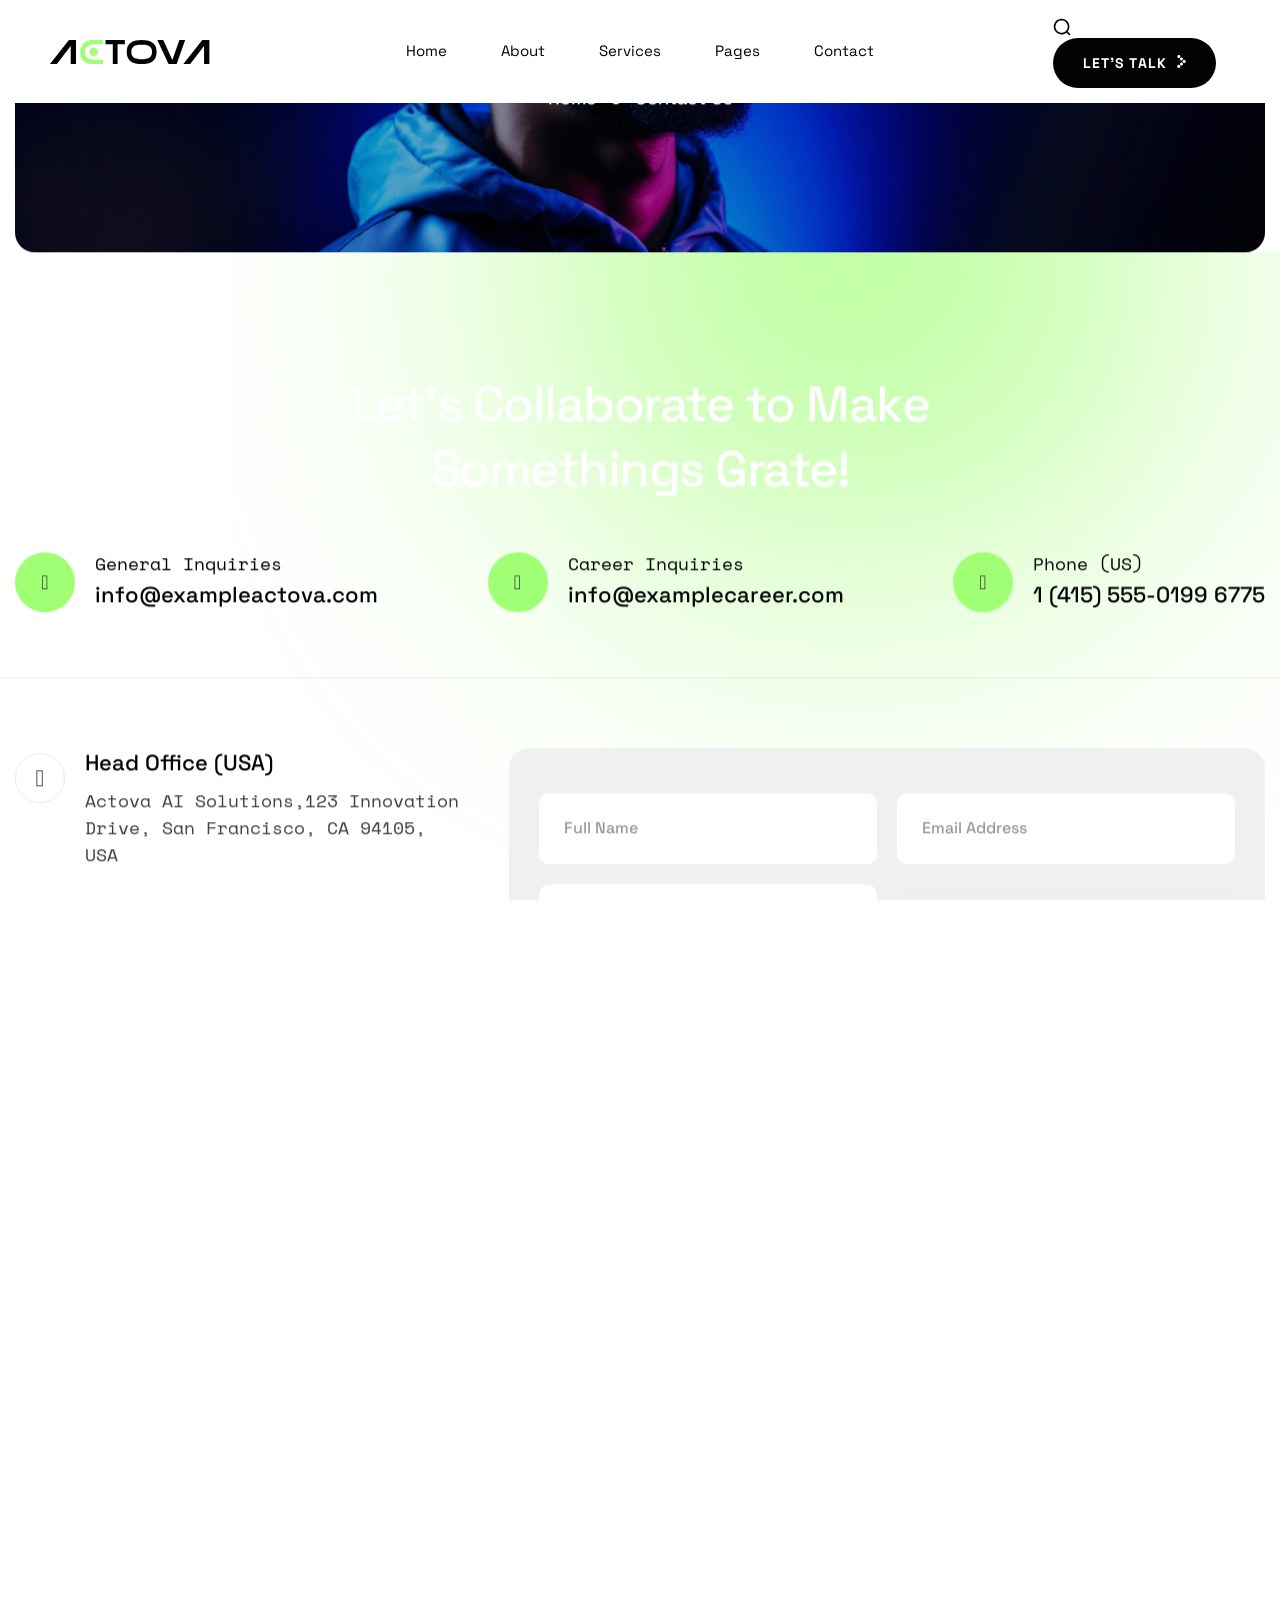
==== commit f9a67be7: "update author credits and add project documentation" ====
--- a/contact.html
+++ b/contact.html
@@ -6,6 +6,7 @@
     <meta http-equiv="X-UA-Compatible" content="IE=edge">
     <meta name="viewport" content="width=device-width, initial-scale=1.0">
     <meta name="description" content="actova HTML5 Template">
+    <meta name="author" content="Durgesh Sonar">
 
     <!-- Site Title -->
     <title> Actova - AI Agency & Technology HTML Template </title>
@@ -576,7 +577,7 @@
                                 </div>
                             </div>
                             <div class="tp-footer-bottom-2">
-                                <p class="tp-footer-copyright-2">Copyright 2026 <a href="#">Oclata</a>. All Right Reserves.</p>
+                                <p class="tp-footer-copyright-2">Copyright 2026 <a href="#">Durgesh Sonar</a>. All Rights Reserved. Design and development by Durgesh Sonar.</p>
                             </div>
                         </div>
                     </div>
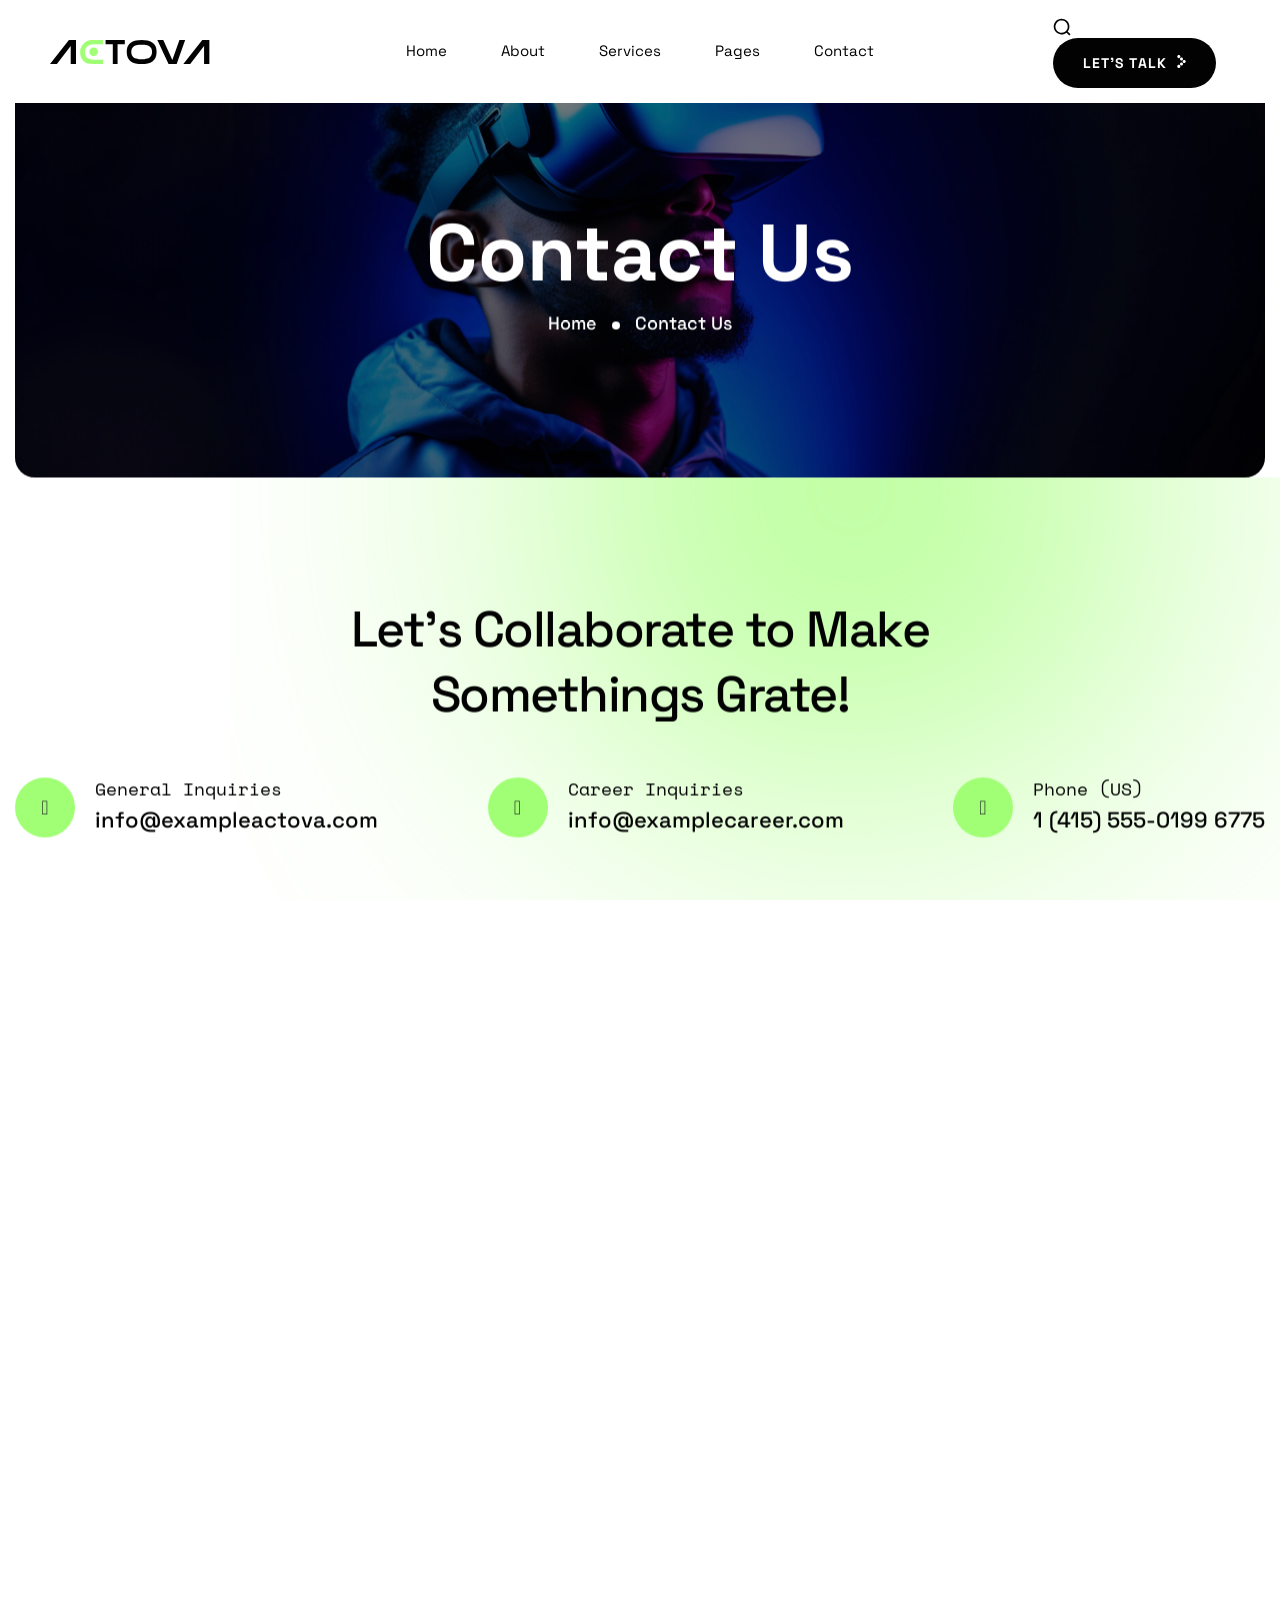
==== commit bfdea908: "implement GSAP ScrollSmoother and add custom contact page styling and scripts" ====
--- a/contact.html
+++ b/contact.html
@@ -430,7 +430,8 @@
                                 </div>
                             </div>
                             <div class="tp-contact-page-form">
-                                <form action="#">
+                                <form id="contact-form" action="#">
+                                    <div id="form-status" style="display:none; color: var(--primary); margin-bottom: 20px; font-weight: 500;"></div>
                                     <div class="field-group">
                                         <input type="text" name="name" placeholder="Full Name" required>
                                         <input type="email" name="email" placeholder="Email Address" required>
--- a/assets/css/style.css
+++ b/assets/css/style.css
@@ -36,8 +36,81 @@
     transition: all 0.3s ease-in-out !important;
 }
 
-/* Dark Theme Consistency - Ensure text visibility */
-.sec-title-3, .sec-title-2 {
-    color: var(--tp-common-white, #fff);
+/* Contact Section Spacing */
+.tp-contact-area {
+    padding-bottom: 120px;
 }
 
+.tp-map-area {
+    margin-top: 50px;
+    margin-bottom: 0;
+}
+
+.tp-footer-area {
+    background: #0a0b12 !important; /* Ensure dark footer */
+}
+
+/* Fix for contact breadcrumb image contrast */
+.tp-breadcrumb-wrapper img {
+    filter: brightness(0.6);
+}
+
+
+/* Contact Page Premium Dark Theme Repairs */
+.tp-contact-page-form {
+    background: #121319 !important; /* Professional Dark Background */
+    border: 1px solid #222;
+    box-shadow: 0 10px 40px rgba(0,0,0,0.3);
+}
+
+.tp-contact-page-form input, 
+.tp-contact-page-form select, 
+.tp-contact-page-form textarea {
+    background-color: #1c1d25 !important;
+    border: 1px solid #333 !important;
+    color: #fff !important;
+    padding: 18px 25px !important;
+    transition: all 0.3s ease;
+}
+
+.tp-contact-page-form input:focus, 
+.tp-contact-page-form select:focus, 
+.tp-contact-page-form textarea:focus {
+    border-color: var(--primary) !important;
+    box-shadow: 0 0 10px rgba(161, 255, 117, 0.1);
+    outline: none;
+}
+
+.tp-contact-page-form input::placeholder, 
+.tp-contact-page-form textarea::placeholder {
+    color: #777 !important;
+}
+
+.tp-contact-page-form label {
+    color: #999;
+    font-size: 14px;
+    margin-top: 15px;
+    display: flex;
+    align-items: center;
+    gap: 10px;
+    cursor: pointer;
+}
+
+.tp-contact-page-form label input[type="checkbox"] {
+    width: 18px !important;
+    height: 18px !important;
+    padding: 0 !important;
+    accent-color: var(--primary);
+}
+
+/* Responsive Form Fix */
+@media (max-width: 767px) {
+    .tp-contact-page-form .field-group {
+        flex-direction: column;
+    }
+    .tp-contact-page-form {
+        padding: 30px 20px !important;
+    }
+}
+
+
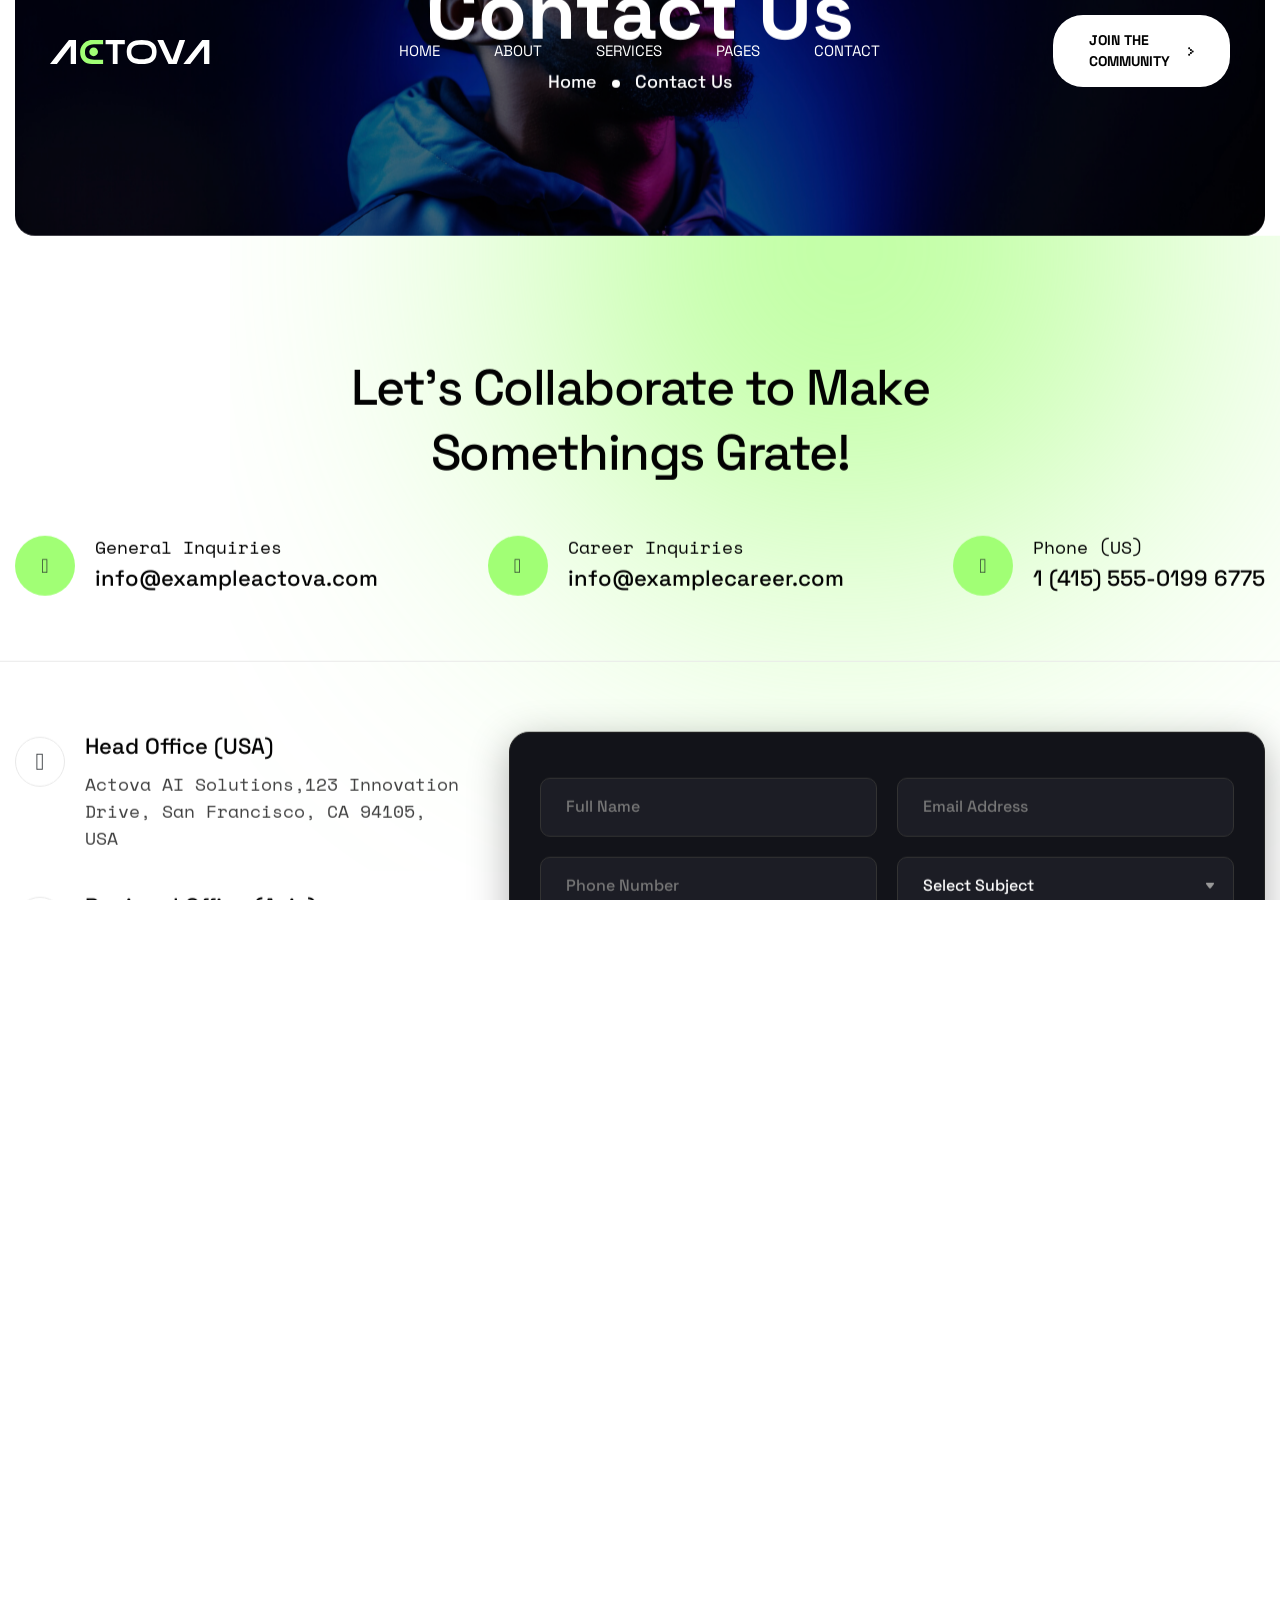
==== commit f18a024b: "modularize header component for consistent site-wide usage" ====
--- a/contact.html
+++ b/contact.html
@@ -35,304 +35,9 @@
     <!-- Scroll to top -->
     <button id="scroll_top" class="scroll--top"><i class="fal fa-arrow-up"></i></button>
 
-    <!-- search start -->
-    <div class="tp-search-form">
-        <div class="tp-search-form-top d-flex align-items-center">
-            <a href="index.html">
-        <img src="assets/images/logo/logo.svg" alt="Logo">
-      </a>
-            <div class="tp-search-close">
-                <svg width="16" height="16" viewBox="0 0 12 12" fill="none" xmlns="http://www.w3.org/2000/svg">
-          <path d="M11 1L1 11" stroke="currentColor" stroke-width="1.5" stroke-linecap="round" stroke-linejoin="round">
-          </path>
-          <path d="M1 1L11 11" stroke="currentColor" stroke-width="1.5" stroke-linecap="round" stroke-linejoin="round">
-          </path>
-        </svg>
-            </div>
-        </div>
-        <form action="#">
-            <input type="search" placeholder="Search Anything..." name="s">
-            <button type="submit" class="submit"><i class="fa-solid fa-magnifying-glass"></i></button>
-        </form>
-    </div>
-
-    <!-- start offcanvas area  -->
-    <div class="tp-offcanvas__area">
-        <div class="tp-offcanvas__wrapper">
-            <div class="tp-offcanvas__close">
-                <button class="tp-offcanvas__close-btn tp-offcanvas-close-btn">
-          <svg width="12" height="12" viewBox="0 0 12 12" fill="none" xmlns="http://www.w3.org/2000/svg">
-            <path d="M11 1L1 11" stroke="currentColor" stroke-width="1.5" stroke-linecap="round"
-              stroke-linejoin="round"></path>
-            <path d="M1 1L11 11" stroke="currentColor" stroke-width="1.5" stroke-linecap="round"
-              stroke-linejoin="round"></path>
-          </svg>
-        </button>
-            </div>
-            <div class="tp-offcanvas__content">
-                <div class="tp-offcanvas__top mb-50 d-flex justify-content-between align-items-center">
-                    <div class="tp-offcanvas__logo">
-                        <a href="index.html">
-              <img src="assets/images/logo/logo.svg" alt="logo">
-            </a>
-                    </div>
-                </div>
-                <div class="tp-main-menu-mobile d-xl-none">
-                    <nav class="tp-main-menu-content">
-                        <ul>
-                            <li class="has-dropdown dropdown-opened">
-                                <a href="index.html" class=""> Home </a>
-                                <ul class="submenu tp-submenu">
-                                    <li><a href="index.html"> Ai Agency </a></li>
-                                    <li><a href="#"> Neural Networks </a></li>
-                                    <li><a href="#"> Ai Startup </a></li>
-                                    <li><a href="#"> Ai Solution </a></li>
-                                    <li><a href="#"> Ai Chatbot </a></li>
-                                    <li><a href="#"> Ai Events </a></li>
-                                </ul>
-                            </li>
-                            <li><a href="#">About</a></li>
-                            <li class="has-dropdown"><a href="service.html">Services</a>
-                                <ul class="tp-submenu">
-                                    <li class="has-dropdown">
-                                        <a href="service.html">Service</a>
-                                    </li>
-                                    <li class="has-dropdown">
-                                        <a href="#">Service Details</a>
-                                    </li>
-                                </ul>
-                            </li>
-                            <li class="has-dropdown"><a href="#">Pages</a>
-                                <ul class="tp-submenu">
-                                    <li class="has-dropdown">
-                                        <a href="#">Blog</a>
-                                    </li>
-                                    <li class="has-dropdown">
-                                        <a href="#">Blog Details</a>
-                                    </li>
-                                    <li class="has-dropdown">
-                                        <a href="#">Team</a>
-                                    </li>
-                                    <li class="has-dropdown">
-                                        <a href="#">Team Details</a>
-                                    </li>
-                                    <li class="has-dropdown">
-                                        <a href="#">Projects</a>
-                                    </li>
-                                    <li class="has-dropdown">
-                                        <a href="#">Projects Details</a>
-                                    </li>
-                                    <li class="has-dropdown">
-                                        <a href="#">FAQ'S</a>
-                                    </li>
-                                </ul>
-                            </li>
-                            <li><a href="contact.html">Contact</a></li>
-                        </ul>
-                    </nav>
-                </div>
-                <div class="tp-mobile-menu-pos"></div>
-            </div>
-        </div>
-    </div>
-    <div class="body-overlay"></div>
-    <!-- start offcanvas end  -->
-
-    <!-- header-top-area-start -->
-    <header>
-        <div class="tp-header-top-area tp-header__style-4 tp-header__transparent">
-            <div class="contianer-fluid">
-                <div class="row align-items-center">
-                    <div class="col-xl-2 col-lg-2 col-md-6 col-sm-6 col-6">
-                        <div class="tp-main__logo">
-                            <a href="index.html">
-                <img src="assets/images/logo/logo-dark.svg" alt="">
-              </a>
-                        </div>
-                    </div>
-                    <div class="col-xl-8 col-lg-10 d-none d-lg-block">
-                        <div class="tp-main__menu d-flex justify-content-center">
-                            <nav>
-                                <ul>
-                                    <li class="has-dropdown"><a href="index.html">Home</a>
-                                        <div class="tp-submenu submenu has-homemenu">
-                                            <div class="row gx-6 row-cols-1 row-cols-md-2 row-cols-lg-5 row-cols-xl-6">
-                                                <div class="col homemenu">
-                                                    <div class="homemenu-thumb mb-20">
-                                                        <a href="index.html">
-                              <img src="assets/images/menu/1.png" alt="">
-                            </a>
-                                                    </div>
-                                                    <div class="homemenu-content text-center">
-                                                        <h4 class="homemenu-title">
-                                                            <a href="index.html"> Ai Agency </a>
-                                                        </h4>
-                                                    </div>
-                                                </div>
-                                                <div class="col homemenu">
-                                                    <div class="homemenu-thumb mb-20">
-                                                        <a href="#">
-                              <img src="assets/images/menu/2.png" alt="">
-                            </a>
-                                                    </div>
-                                                    <div class="homemenu-content text-center">
-                                                        <h4 class="homemenu-title">
-                                                            <a href="#"> Neural Networks </a>
-                                                        </h4>
-                                                    </div>
-                                                </div>
-                                                <div class="col homemenu">
-                                                    <div class="homemenu-thumb mb-20">
-                                                        <a href="#">
-                              <img src="assets/images/menu/6.png" alt="">
-                            </a>
-                                                    </div>
-                                                    <div class="homemenu-content text-center">
-                                                        <h4 class="homemenu-title">
-                                                            <a href="#"> Ai Events </a>
-                                                        </h4>
-                                                    </div>
-                                                </div>
-                                                <div class="col homemenu">
-                                                    <div class="homemenu-thumb mb-20">
-                                                        <a href="#">
-                              <img src="assets/images/menu/3.png" alt="">
-                            </a>
-                                                    </div>
-                                                    <div class="homemenu-content text-center">
-                                                        <h4 class="homemenu-title">
-                                                            <a href="#"> Ai Startup </a>
-                                                        </h4>
-                                                    </div>
-                                                </div>
-                                                <div class="col homemenu">
-                                                    <div class="homemenu-thumb mb-20">
-                                                        <a href="#">
-                              <img src="assets/images/menu/4.png" alt="">
-                            </a>
-                                                    </div>
-                                                    <div class="homemenu-content text-center">
-                                                        <h4 class="homemenu-title">
-                                                            <a href="#"> Ai Solution </a>
-                                                        </h4>
-                                                    </div>
-                                                </div>
-                                                <div class="col homemenu">
-                                                    <div class="homemenu-thumb mb-20">
-                                                        <a href="#">
-                              <img src="assets/images/menu/5.png" alt="">
-                            </a>
-                                                    </div>
-                                                    <div class="homemenu-content text-center">
-                                                        <h4 class="homemenu-title">
-                                                            <a href="#"> Ai Chatbot </a>
-                                                        </h4>
-                                                    </div>
-                                                </div>
-                                            </div>
-                                        </div>
-                                    </li>
-                                    <li><a href="#">About</a></li>
-                                    <li class="has-dropdown"><a href="service.html">Services</a>
-                                        <ul class="tp-submenu">
-                                            <li class="has-dropdown">
-                                                <a href="service.html">Service</a>
-                                            </li>
-                                            <li class="has-dropdown">
-                                                <a href="#">Service Details</a>
-                                            </li>
-                                        </ul>
-                                    </li>
-                                    <li class="has-dropdown"><a href="#">Pages</a>
-                                        <ul class="tp-submenu">
-                                            <li class="has-dropdown">
-                                                <a href="#">Blog</a>
-                                            </li>
-                                            <li class="has-dropdown">
-                                                <a href="#">Blog Details</a>
-                                            </li>
-                                            <li class="has-dropdown">
-                                                <a href="#">Team</a>
-                                            </li>
-                                            <li class="has-dropdown">
-                                                <a href="#">Team Details</a>
-                                            </li>
-                                            <li class="has-dropdown">
-                                                <a href="#">Projects</a>
-                                            </li>
-                                            <li class="has-dropdown">
-                                                <a href="#">Projects Details</a>
-                                            </li>
-                                            <li class="has-dropdown">
-                                                <a href="#">FAQ'S</a>
-                                            </li>
-                                        </ul>
-                                    </li>
-                                    <li><a href="contact.html">Contact</a></li>
-                                </ul>
-                            </nav>
-                        </div>
-                    </div>
-                    <div class="col-xl-2 col-lg-2 col-md-6 col-sm-6 col-6  d-none d-xl-block">
-                        <div class="tp-header__right d-flex justify-content-end">
-                            <div class="tp-header__action">
-                                <ul>
-                                    <li>
-                                        <div class="tp-header-search">
-                                            <div class="tp-search-icon">
-                                                <svg width="18" height="18" viewBox="0 0 20 20" xmlns="http://www.w3.org/2000/svg">
-                          <path
-                            d="M18.9008 17.5992L16.3067 15.0142C17.713 13.2768 18.399 11.066 18.2233 8.83766C18.0476 6.60934 17.0235 4.5334 15.3623 3.0379C13.701 1.5424 11.5293 0.741378 9.29479 0.800002C7.06032 0.858626 4.93353 1.77243 3.35298 3.35298C1.77243 4.93353 0.858626 7.06032 0.800002 9.29479C0.741378 11.5293 1.5424 13.701 3.0379 15.3623C4.5334 17.0235 6.60934 18.0476 8.83766 18.2233C11.066 18.399 13.2768 17.713 15.0142 16.3067L17.5992 18.9008C17.6844 18.9867 17.7858 19.0549 17.8975 19.1015C18.0092 19.148 18.129 19.172 18.25 19.172C18.371 19.172 18.4908 19.148 18.6025 19.1015C18.7142 19.0549 18.8156 18.9867 18.9008 18.9008C18.9867 18.8156 19.0549 18.7142 19.1015 18.6025C19.148 18.4908 19.172 18.371 19.172 18.25C19.172 18.129 19.148 18.0092 19.1015 17.8975C19.0549 17.7858 18.9867 17.6844 18.9008 17.5992ZM2.66667 9.54167C2.66667 8.18192 3.06988 6.85271 3.82531 5.72212C4.58075 4.59153 5.65448 3.71035 6.91072 3.19C8.16696 2.66964 9.54929 2.5335 10.8829 2.79877C12.2165 3.06404 13.4415 3.71882 14.403 4.68031C15.3645 5.64179 16.0193 6.8668 16.2846 8.20042C16.5498 9.53404 16.4137 10.9164 15.8933 12.1726C15.373 13.4289 14.4918 14.5026 13.3612 15.258C12.2306 16.0135 10.9014 16.4167 9.54167 16.4167C7.7183 16.4167 5.96962 15.6923 4.68031 14.403C3.391 13.1137 2.66667 11.365 2.66667 9.54167Z">
-                          </path>
-                        </svg>
-                                            </div>
-                                        </div>
-                                    </li>
-                                    <li>
-                                        <div class="tp-header-btn">
-                                            <a class="tp-btn-two tp-btn-anim" href="contact.html">
-                                                <div class="tp-btn-text">Let’s Talk</div>
-                                                <span>
-                          <svg width="9" height="13" viewBox="0 0 9 13" xmlns="http://www.w3.org/2000/svg">
-                            <path
-                              d="M7.18965 4.93104C6.32449 4.93104 5.62069 5.63484 5.62069 6.5C5.62069 7.36516 6.32449 8.06896 7.18965 8.06896C8.05481 8.06896 8.75861 7.36516 8.75861 6.5C8.75861 5.63484 8.05481 4.93104 7.18965 4.93104ZM4.5 5.60346C5.36516 5.60346 6.06896 4.89965 6.06896 4.03449C6.06896 3.16933 5.36516 2.46553 4.5 2.46553C3.63484 2.46553 2.93103 3.16933 2.93103 4.03449C2.93103 4.89965 3.63484 5.60346 4.5 5.60346ZM1.81034 3.13793C2.6755 3.13793 3.3793 2.43412 3.3793 1.56896C3.3793 0.703803 2.6755 0 1.81034 0C0.945181 0 0.241379 0.703803 0.241379 1.56896C0.241379 2.43412 0.945181 3.13793 1.81034 3.13793ZM4.5 7.39654C3.63484 7.39654 2.93103 8.10035 2.93103 8.96551C2.93103 9.83067 3.63484 10.5345 4.5 10.5345C5.36516 10.5345 6.06896 9.83067 6.06896 8.96551C6.06896 8.10035 5.36516 7.39654 4.5 7.39654ZM1.81034 9.86207C0.945181 9.86207 0.241379 10.5659 0.241379 11.431C0.241379 12.2962 0.945181 13 1.81034 13C2.6755 13 3.3793 12.2962 3.3793 11.431C3.3793 10.5659 2.6755 9.86207 1.81034 9.86207Z" />
-                          </svg>
-                        </span>
-                                            </a>
-                                        </div>
-                                    </li>
-                                </ul>
-                            </div>
-                        </div>
-                    </div>
-                    <div class="col-xl-2 col-lg-2 col-md-6 col-sm-6 col-6 d-lg-none">
-                        <div class="tp-header__right d-flex justify-content-end">
-                            <div class="tp-header__action">
-                                <ul>
-                                    <li>
-                                        <button class="tp-header__burs-btn tp-offcanvas-open-btn">
-                      <svg width="28" height="26" viewBox="0 0 28 26" fill="none" xmlns="http://www.w3.org/2000/svg">
-                        <ellipse cx="2.39023" cy="2.39022" rx="2.39023" ry="2.39022" fill="black" />
-                        <ellipse cx="13.9137" cy="2.39022" rx="2.39023" ry="2.39022" fill="black" fill-opacity="0.7" />
-                        <ellipse cx="25.441" cy="2.39022" rx="2.39023" ry="2.39022" fill="black" fill-opacity="0.7" />
-                        <ellipse cx="2.39023" cy="12.6339" rx="2.39023" ry="2.39022" fill="black" fill-opacity="0.7" />
-                        <ellipse cx="13.9137" cy="12.6349" rx="2.39023" ry="2.39022" fill="black" />
-                        <ellipse cx="25.441" cy="12.6349" rx="2.39023" ry="2.39022" fill="black" fill-opacity="0.7" />
-                        <ellipse cx="2.39023" cy="23.0484" rx="2.39023" ry="2.39022" fill="black" fill-opacity="0.7" />
-                        <ellipse cx="13.9996" cy="23.0484" rx="2.39023" ry="2.39022" fill="black" fill-opacity="0.7" />
-                        <ellipse cx="25.609" cy="23.0484" rx="2.39023" ry="2.39022" fill="black" />
-                      </svg>
-                    </button>
-                                    </li>
-                                </ul>
-                            </div>
-                        </div>
-                    </div>
-                </div>
-            </div>
-        </div>
-    </header>
-    <!-- header-top-area-end -->
+    <!-- header placeholder -->
+    <div id="header-placeholder"></div>
+
 
     <div id="smooth-wrapper">
         <div id="smooth-content">
@@ -590,6 +295,7 @@
 
     <!-- All JS Files -->
     <script src="vendor/jquery/jquery-3.7.1.min.js"></script>
+    <script src="assets/js/header-loader.js"></script>
     <script src="vendor/bootstrap/bootstrap.bundle.min.js"></script>
     <script src="vendor/meanmenu/jquery.meanmenu.min.js"></script>
     <script src="vendor/swiper/swiper-bundle.min.js"></script>
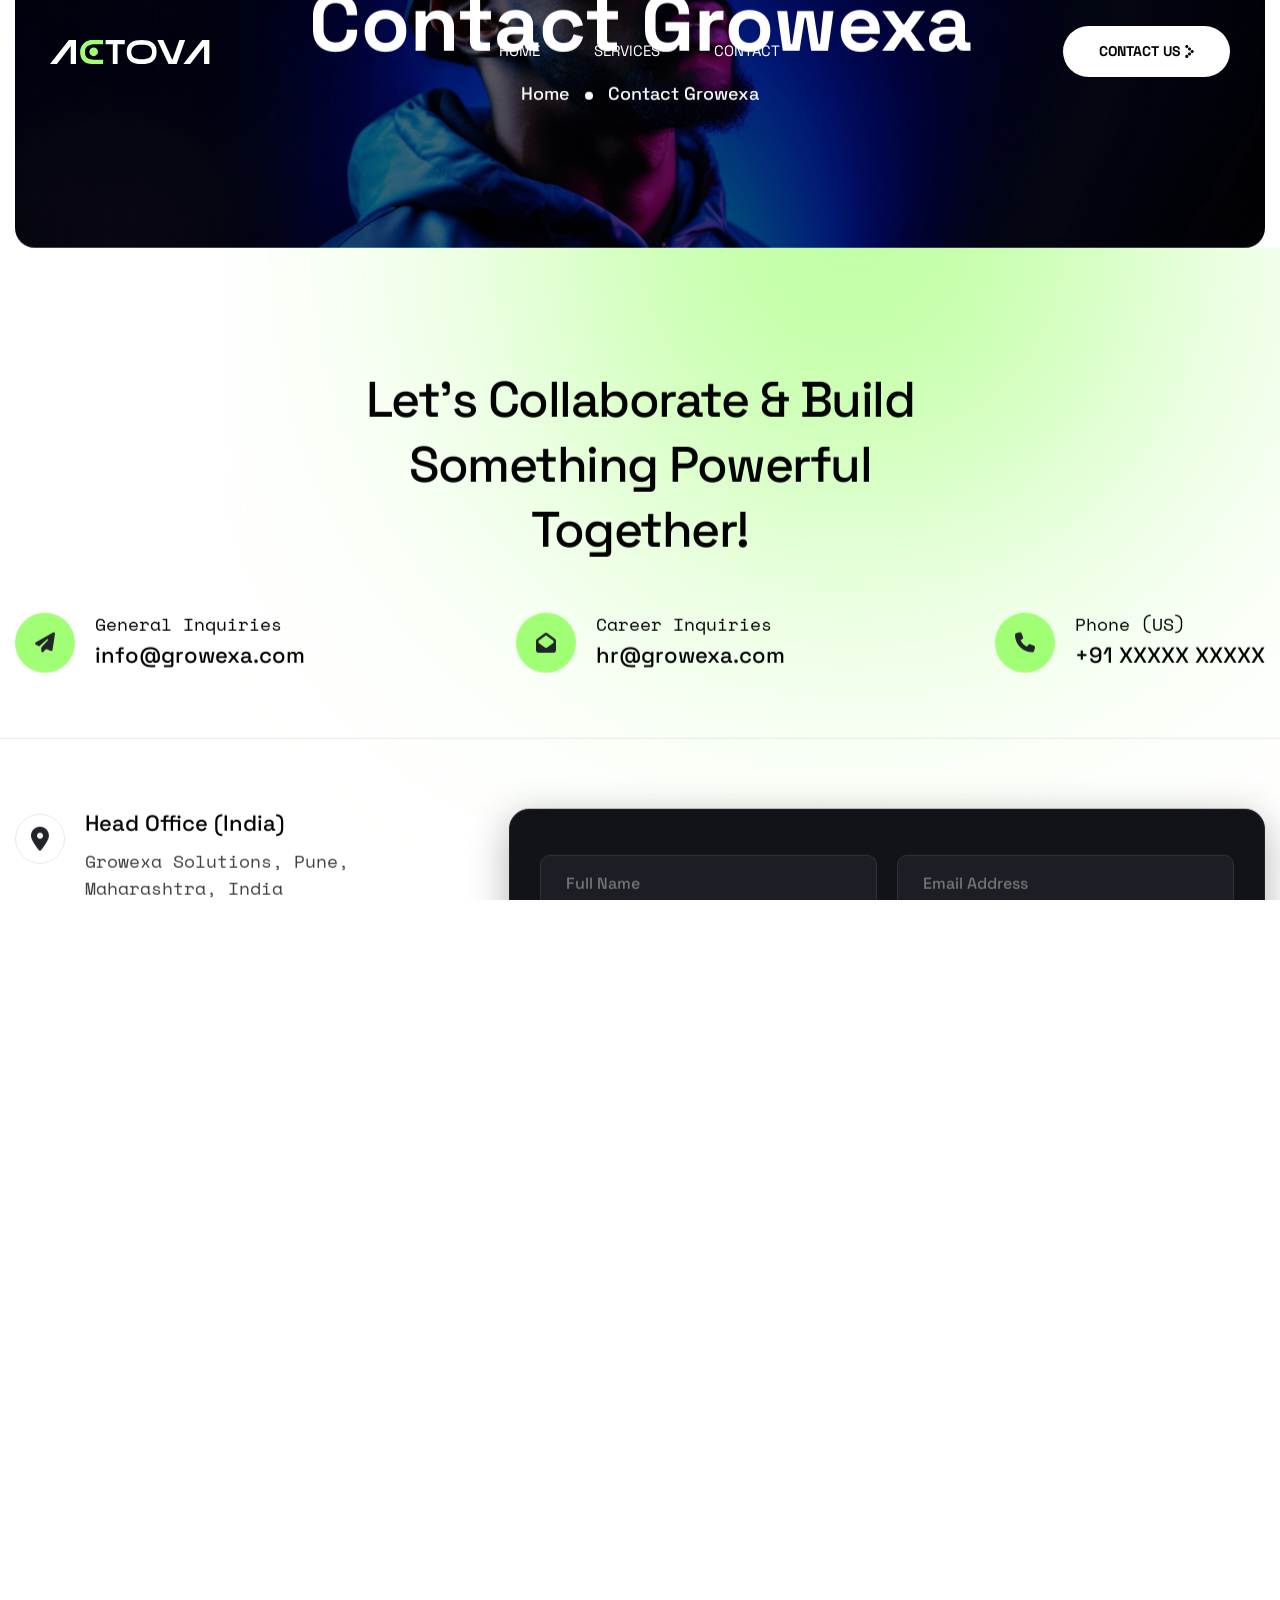
==== commit 563abebb: "add Font Awesome assets and update web pages with new content" ====
--- a/contact.html
+++ b/contact.html
@@ -5,17 +5,17 @@
     <meta charset="UTF-8">
     <meta http-equiv="X-UA-Compatible" content="IE=edge">
     <meta name="viewport" content="width=device-width, initial-scale=1.0">
-    <meta name="description" content="actova HTML5 Template">
+    <meta name="description" content="Growexa – 360° Digital Marketing, CRM & ERP Solutions in Pune">
     <meta name="author" content="Durgesh Sonar">
 
     <!-- Site Title -->
-    <title> Actova - AI Agency & Technology HTML Template </title>
+    <title> Contact Growexa – Digital Marketing Agency in Pune </title>
 
     <!-- Site Favicon -->
     <link rel="shortcut icon" href="assets/images/logo/favicon.png" type="image/x-icon">
 
     <!-- All CSS Files -->
-    <link rel="stylesheet" href="vendor/fontawesome/all.min.css">
+    <link rel="stylesheet" href="https://cdnjs.cloudflare.com/ajax/libs/font-awesome/6.5.1/css/all.min.css">
     <link rel="stylesheet" href="vendor/bootstrap/bootstrap.min.css">
     <link rel="stylesheet" href="vendor/meanmenu/meanmenu.min.css">
     <link rel="stylesheet" href="vendor/swiper/swiper-bundle.min.css">
@@ -33,7 +33,7 @@
 
 
     <!-- Scroll to top -->
-    <button id="scroll_top" class="scroll--top"><i class="fal fa-arrow-up"></i></button>
+    <button id="scroll_top" class="scroll--top"><i class="fa-solid fa-arrow-up"></i></button>
 
     <!-- header placeholder -->
     <div id="header-placeholder"></div>
@@ -48,8 +48,8 @@
                     <div class="tp-breadcrumb-wrapper">
                         <img src="assets/images/hero/contact-bg.jpg" alt="Image">
                         <div class="tp-breadcrumb-content">
-                            <h1 class="tp-breadcrumb-title">Contact Us</h1>
-                            <p class="tp-breadcrumb"><a href="index.html">Home</a> <span></span> Contact Us</p>
+                            <h1 class="tp-breadcrumb-title">Contact Growexa</h1>
+                            <p class="tp-breadcrumb"><a href="index.html">Home</a> <span></span> Contact Growexa</p>
                         </div>
                     </div>
                 </div>
@@ -76,27 +76,27 @@
                 </div>
                 <div class="contact-top">
                     <div class="container">
-                        <h2 class="sec-title-3">Let’s Collaborate to Make Somethings Grate!</h2>
+                        <h2 class="sec-title-3">Let’s Collaborate & Build Something Powerful Together!</h2>
                         <div class="tp-contact-list">
                             <div class="tp-contact-type">
-                                <div class="icon"><i class="fal fa-paper-plane"></i></div>
+                                <div class="icon"><i class="fa-solid fa-paper-plane"></i></div>
                                 <div class="info">
                                     <p>General Inquiries</p>
-                                    <a href="mailto:info@exampleactova.com">info@exampleactova.com</a>
+                                    <a href="mailto:info@growexa.com">info@growexa.com</a>
                                 </div>
                             </div>
                             <div class="tp-contact-type">
-                                <div class="icon"><i class="fal fa-envelope-open"></i></div>
+                                <div class="icon"><i class="fa-solid fa-envelope-open"></i></div>
                                 <div class="info">
                                     <p>Career Inquiries</p>
-                                    <a href="mailto:info@examplecareer.com">info@examplecareer.com</a>
+                                    <a href="mailto:hr@growexa.com">hr@growexa.com</a>
                                 </div>
                             </div>
                             <div class="tp-contact-type">
-                                <div class="icon"><i class="fal fa-phone"></i></div>
+                                <div class="icon"><i class="fa-solid fa-phone"></i></div>
                                 <div class="info">
                                     <p>Phone (US)</p>
-                                    <a href="tel:141555501996775">1 (415) 555-0199 6775</a>
+                                    <a href="tel:+91XXXXXXXXXX">+91 XXXXX XXXXX</a>
                                 </div>
                             </div>
                         </div>
@@ -107,17 +107,17 @@
                         <div class="tp-contact-page-wrapper">
                             <div class="tp-contact-page-address">
                                 <div class="tp-contact-location">
-                                    <div class="icon"><i class="fal fa-location"></i></div>
+                                    <div class="icon"><i class="fa-solid fa-location-dot"></i></div>
                                     <div class="info">
-                                        <p>Head Office (USA)</p>
-                                        <a href="#">Actova AI Solutions,123 Innovation Drive, San Francisco, CA 94105, USA</a>
+                                        <p>Head Office (India)</p>
+                                        <a href="#">Growexa Solutions, Pune, Maharashtra, India</a>
                                     </div>
                                 </div>
                                 <div class="tp-contact-location">
-                                    <div class="icon"><i class="fal fa-map"></i></div>
+                                    <div class="icon"><i class="fa-solid fa-map"></i></div>
                                     <div class="info">
-                                        <p>Regional Office (Asia)</p>
-                                        <a href="#">Actova AI Solutions,123 Innovation Drive, Malaysia, CA 94105, Malaysia</a>
+                                        <p>Pune Office</p>
+                                        <a href="#">Growexa Solutions, Pune, India</a>
                                     </div>
                                 </div>
                                 <div class="tp-live-chat">
@@ -190,19 +190,19 @@
                         <div class="tp-footer-top-2">
                             <div class="tp-footer-widget logo-widget">
                                 <img src="assets/images/logo/logo.svg" alt="Footer Logo">
-                                <p>We’re Global AI Agency with Masterpiece.</p>
+                                <p>Growexa – Your Digital Growth & Automation Partner</p>
                                 <ul class="tp-social-media">
                                     <li>
-                                        <a href="#"><i class="fab fa-facebook-f"></i></a>
+                                        <a href="#"><i class="fa-brands fa-facebook-f"></i></a>
                                     </li>
                                     <li>
-                                        <a href="#"><i class="fab fa-linkedin-in"></i></a>
+                                        <a href="#"><i class="fa-brands fa-linkedin-in"></i></a>
                                     </li>
                                     <li>
-                                        <a href="#"><i class="fab fa-behance"></i></a>
+                                        <a href="#"><i class="fa-brands fa-behance"></i></a>
                                     </li>
                                     <li>
-                                        <a href="#"><i class="fab fa-twitter"></i></a>
+                                        <a href="#"><i class="fa-brands fa-twitter"></i></a>
                                     </li>
                                 </ul>
                             </div>
@@ -228,7 +228,7 @@
                                 <h2 class="title-2">Newsletter</h2>
                                 <form action="#">
                                     <input type="text" placeholder="Email Address">
-                                    <button type="submit" class="submit"><i class="fal fa-paper-plane"></i></button>
+                                    <button type="submit" class="submit"><i class="fa-solid fa-paper-plane"></i></button>
                                 </form>
                                 <div class="tp-user-box-2">
                                     <div class="images">
@@ -269,16 +269,14 @@
                                 <div class="tp-footer-widget location-widget">
                                     <h2 class="title">LOCATION</h2>
                                     <p>
-                                        <a href="https://maps.app.goo.gl/jQGWAuChHHfaEkta9" target="_blank"> Actova Ltd, Suite 702, 1234
-                      Innovation Drive San Francisco, CA
-                      94107, United States</a>
+                                        <a href="https://maps.app.goo.gl/jQGWAuChHHfaEkta9" target="_blank"> Growexa Solutions, Pune, India</a>
                                     </p>
                                 </div>
                                 <div class="tp-footer-widget contact-widget">
                                     <h2 class="title">CONTACT INFO</h2>
                                     <ul class="contact-info">
-                                        <li><a href="mailto:hello@youragency.com">hello@youragency.com</a></li>
-                                        <li><a href="tel:924356575678">+92 435 657 5678</a></li>
+                                        <li><a href="mailto:info@growexa.com">info@growexa.com</a></li>
+                                        <li><a href="tel:+91XXXXXXXXXX">+91 XXXXX XXXXX</a></li>
                                     </ul>
                                 </div>
                             </div>
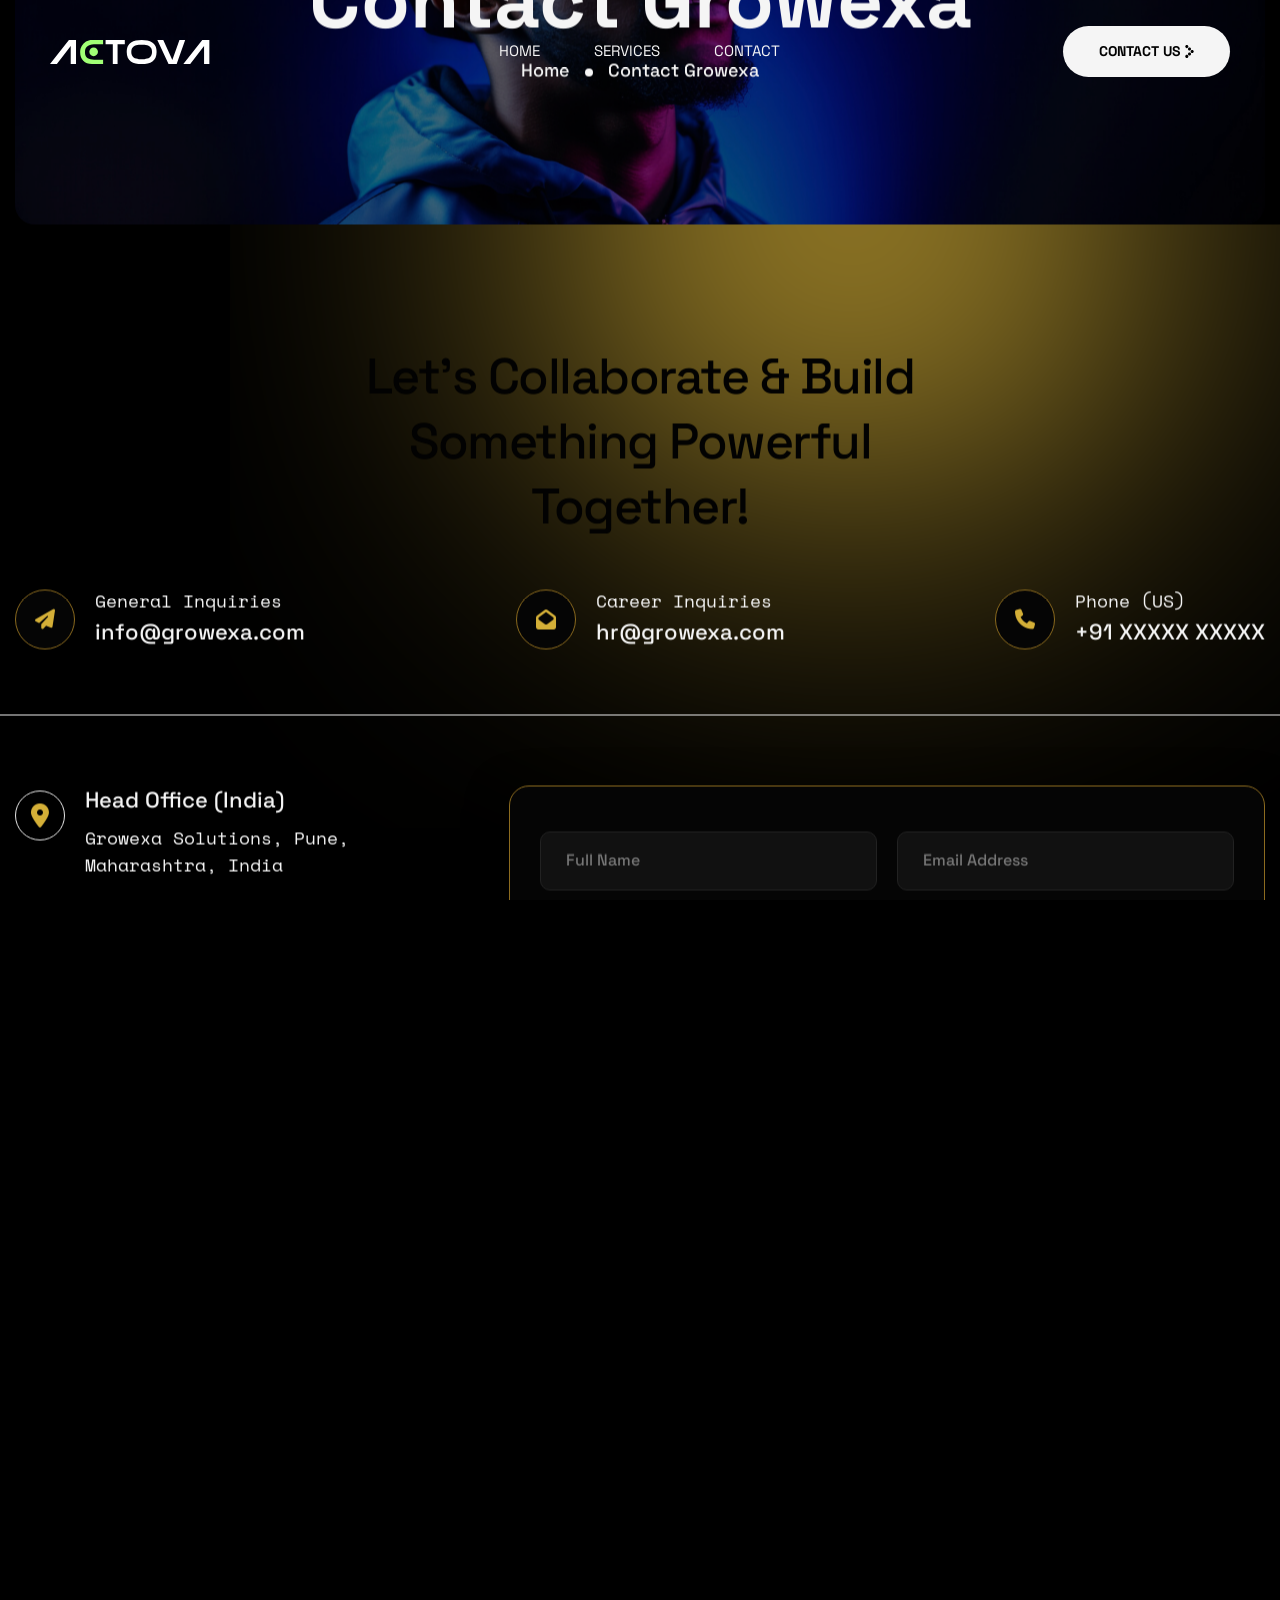
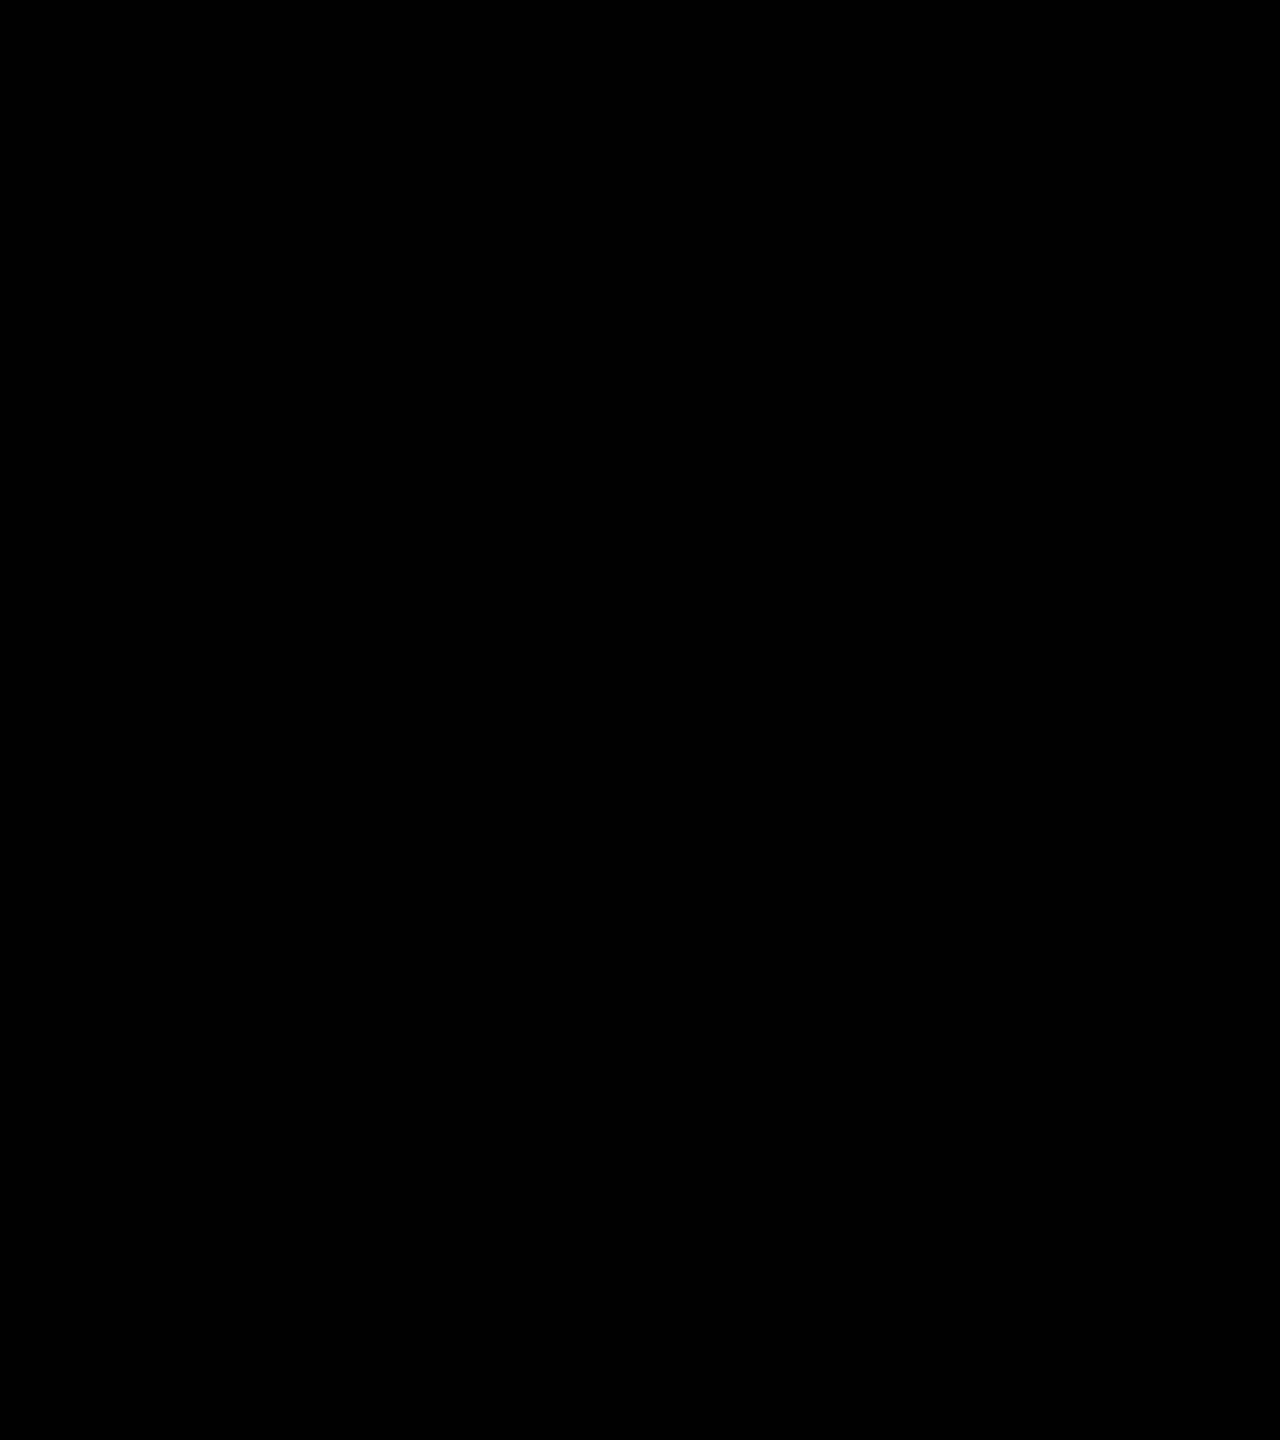
==== commit dd110ea6: "update site assets, refine UI elements, and refresh location map and content styling" ====
--- a/contact.html
+++ b/contact.html
@@ -62,7 +62,7 @@
                 <div class="tp-contact-bg-color">
                     <svg width="1243" height="1243" viewBox="0 0 1243 1243" fill="none" xmlns="http://www.w3.org/2000/svg">
             <g filter="url(#filter0_f_2808_5857)">
-              <circle cx="621.5" cy="621.5" r="287.5" fill="#A1FF75" />
+              <circle cx="621.5" cy="621.5" r="287.5" fill="#D4AF37" />
             </g>
             <defs>
               <filter id="filter0_f_2808_5857" x="0" y="0" width="1243" height="1243" filterUnits="userSpaceOnUse"
@@ -177,8 +177,7 @@
 
             <!-- Map start -->
             <div class="tp-map-area">
-                <iframe src="https://www.google.com/maps/embed?pb=!1m18!1m12!1m3!1d387193.35196272633!2d-73.97950600000001!3d40.697141499999994!2m3!1f0!2f0!3f0!3m2!1i1024!2i768!4f13.1!3m3!1m2!1s0x89c24fa5d33f083b%3A0xc80b8f06e177fe62!2sNew%20York%2C%20NY%2C%20USA!5e0!3m2!1sen!2sbd!4v1760979896904!5m2!1sen!2sbd"
-                    allowfullscreen="" loading="lazy" referrerpolicy="no-referrer-when-downgrade"></iframe>
+                <iframe src="https://www.google.com/maps/embed?pb=!1m18!1m12!1m3!1d121073.91939539705!2d73.8746239!3d18.5035801!2m3!1f0!2f0!3f0!3m2!1i1024!2i768!4f13.1!3m3!1m2!1s0x3bc2bf2e67461101%3A0x828d43bf9d9ee343!2sPune%2C%20Maharashtra!5e0!3m2!1sen!2sin!4v1777024196615!5m2!1sen!2sin" width="800" height="600" style="border:0;" allowfullscreen="" loading="lazy" referrerpolicy="no-referrer-when-downgrade"></iframe>
             </div>
             <!-- Map end -->
 
--- a/assets/css/actova-cursor.css
+++ b/assets/css/actova-cursor.css
@@ -634,7 +634,7 @@
     -o-transform: scale(0) rotate(10deg);
     transform: scale(0) rotate(10deg);
     opacity: 0;
-    color: #020202;
+    color: var(--gold-primary);
     font-size: 15px;
     line-height: 20px;
     text-align: center;
@@ -657,7 +657,7 @@
 @supports (mix-blend-mode: exclusion) {
     .actova-cursor.-exclusion:before,
     .actova-cursor.-opaque:before {
-        background: white;
+        background: var(--gold-primary);
     }
 }
 
@@ -668,7 +668,7 @@
 
 .actova-cursor.-normal:before,
 .actova-cursor.-text:before {
-    background: #fff;
+    background: var(--gold-primary);
 }
 
 .actova-cursor.-inverse {
--- a/assets/css/main-style.css
+++ b/assets/css/main-style.css
@@ -54,18 +54,26 @@
 
 @import url("https://fonts.googleapis.com/css2?family=Space+Grotesk:wght@300..700&family=Space+Mono:wght@400;700&display=swap");
 :root {
-    --primary: #a1ff75;
-    --tp-theme-primary: #a1ff75;
-    --tp-theme-special: #36585d;
-    --white: #ffffff;
-    --tp-common-white: #ffffff;
-    --white-2: #eeeeee;
+    --gold-primary: #D4AF37;
+    --gold-light: #F2D16B;
+    --gold-dark: #8C6B1F;
+    --black: #000000;
+    --white-soft: #F5F5F5;
+    --gray-soft: #CFCFCF;
+    --gold-gradient: linear-gradient(135deg, #D4AF37, #F2D16B, #8C6B1F);
+
+    /* Legacy compatibility mapping */
+    --primary: var(--gold-primary);
+    --tp-theme-primary: var(--gold-primary);
+    --tp-theme-special: var(--gold-dark);
+    --white: var(--white-soft);
+    --tp-common-white: var(--white-soft);
+    --white-2: var(--gray-soft);
     --white-3: #e8e8e8;
     --white-4: #f0f0f0;
     --white-5: #F2F5F1;
     --white-6: #f1f1f1;
     --white-7: #f6f6f3;
-    --black: #000000;
     --black-2: #020202;
     --tp-common-black: #020202;
     --black-3: #1B1A1A;
@@ -74,7 +82,7 @@
     --black-6: #1E1E1E;
     --green: #006d5a;
     --blue: #6E80E6;
-    --gray: #999999;
+    --gray: var(--gray-soft);
     --font-mono: "Space Mono", monospace;
     --font-grotesk: "Space Grotesk", sans-serif;
 }
@@ -666,6 +674,7 @@
 h6 {
     padding: 0;
     margin: 0;
+    color: var(--white-soft);
 }
 
 h1 {
@@ -720,7 +729,7 @@
     line-height: 1.5;
     font-weight: 400;
     font-size: 16px;
-    color: var(--black-2);
+    color: var(--gray-soft);
 }
 
 img {
@@ -796,8 +805,8 @@
     width: 120px;
     height: 120px;
     border-radius: 50%;
-    background-image: linear-gradient(to bottom, rgba(255, 255, 255, .44), rgba(255, 255, 255, 0));
-    filter: progid:DXImageTransform.Microsoft.gradient(startColorStr='rgba(255, 255, 255, 0.44)', endColorStr='rgba(255, 255, 255, 0)');
+    background-image: linear-gradient(to bottom, rgba(212, 175, 55, .44), rgba(212, 175, 55, 0));
+    filter: progid:DXImageTransform.Microsoft.gradient(startColorStr='rgba(212, 175, 55, 0.44)', endColorStr='rgba(212, 175, 55, 0)');
     background-color: initial;
     position: relative;
 }
@@ -1121,10 +1130,10 @@
     -webkit-box-pack: center;
     -ms-flex-pack: center;
     justify-content: center;
-    background-color: var(--primary);
+    background: var(--gold-gradient);
     border-radius: 30px;
     padding: 22px 37px;
-    color: var(--black-2);
+    color: var(--black);
     font-size: 14px;
     font-weight: 500;
     line-height: 1;
@@ -1153,8 +1162,8 @@
 }
 
 .actova-btn-primary:hover {
-    fill: var(--white);
-    color: var(--white);
+    fill: var(--black);
+    color: var(--black);
 }
 
 .actova-btn-primary:hover span {
@@ -1229,11 +1238,11 @@
     -webkit-box-pack: center;
     -ms-flex-pack: center;
     justify-content: center;
-    background-color: var(--white);
+    background-color: var(--gold-primary);
     border-radius: 30px;
     padding: 16px 25px;
-    fill: var(--black-2);
-    color: var(--black-2);
+    fill: var(--black);
+    color: var(--black);
     font-size: 14px;
     font-weight: 500;
     line-height: 1;
@@ -1266,9 +1275,9 @@
 }
 
 .actova-btn-light:hover {
-    fill: var(--white);
-    color: var(--white);
-    background-color: var(--black-2);
+    fill: var(--black);
+    color: var(--black);
+    background-color: var(--gold-light);
 }
 
 .actova-btn-light:hover span {
@@ -1735,7 +1744,7 @@
     font-size: 70px;
     line-height: 1.1;
     letter-spacing: -2.1px;
-    color: var(--black-2);
+    color: var(--white-soft);
 }
 
 @media (max-width: 1919px) {
@@ -1774,8 +1783,8 @@
 
 .sec-title-2 .hightlight {
     font-weight: 500;
-    background: -webkit-gradient(linear, left top, right top, from(#929bd1), to(#0728E4));
-    background: linear-gradient(90deg, #929bd1 0%, #0728E4 100%);
+    background: var(--gold-gradient);
+    background: var(--gold-gradient);
     -webkit-background-clip: text;
     -webkit-text-fill-color: transparent;
 }
@@ -1844,11 +1853,11 @@
 }
 
 .sub-title-3 {
-    color: var(--black-2);
+    color: var(--white-soft);
     font-weight: 500;
     font-size: 16px;
     line-height: 1.2;
-    border: 1px solid var(--white-3);
+    border: 1px solid var(--gold-dark);
     backdrop-filter: blur(74px);
     display: inline-block;
     padding: 7px 8px;
@@ -1856,11 +1865,11 @@
 }
 
 .sub-title-3 span {
-    color: var(--white);
+    color: var(--black);
     display: inline-block;
     border-radius: 100px;
     padding: 3px 8px;
-    background-color: var(--black-2);
+    background-color: var(--gold-primary);
     font-size: 14px;
     margin-right: 10px;
 }
@@ -2754,7 +2763,7 @@
 }
 
 .tp-hero4-content .title span {
-    background: linear-gradient(90deg, #8396ff 10%, #0728E4 100%);
+    background: var(--gold-gradient);
     -webkit-background-clip: text;
     -webkit-text-fill-color: transparent;
 }
@@ -3582,12 +3591,12 @@
 }
 
 .tp--marquee-text-2 {
-    color: var(--black-2);
+    color: var(--white-soft);
     font-weight: 500;
     font-size: 28px;
     line-height: 1.3;
     text-align: center;
-    border: 1px solid var(--white-3);
+    border: 1px solid var(--gold-dark);
     border-radius: 100px;
     padding: 30px 41px;
 }
@@ -3606,8 +3615,8 @@
 }
 
 .tp--marquee-text-2:nth-child(even) {
-    background: -webkit-gradient(linear, left top, right top, from(#0728E4), to(var(--primary)));
-    background: linear-gradient(90deg, #0728E4 0%, var(--primary) 100%);
+    background: var(--gold-gradient);
+    background: var(--gold-gradient);
     background-clip: text;
     -webkit-background-clip: text;
     color: transparent;
@@ -6179,7 +6188,7 @@
 
 .tp-testimonial-area {
     background-color: var(--white-7);
-    background-image: url(../images/home-5/testimnial-shape.png);
+    background-image: url(../images/home-5/testimnial-shape.svg);
     background-repeat: no-repeat;
     background-position: bottom right;
 }
@@ -8555,8 +8564,8 @@
     font-weight: 500;
     font-size: 50px;
     line-height: 1;
-    background: -webkit-gradient(linear, left top, right top, from(var(--primary)), color-stop(50%, #0728e4));
-    background: linear-gradient(90deg, var(--primary) 0%, #0728e4 50%);
+    background: var(--gold-gradient);
+    background: var(--gold-gradient);
     -webkit-background-clip: text;
     -webkit-text-fill-color: transparent;
     margin-bottom: 10px;
@@ -11992,8 +12001,8 @@
     inset: 0;
     border-radius: 100px;
     padding: 1px;
-    background: -webkit-gradient(linear, left top, right top, from(var(--primary)), to(#0728E4));
-    background: linear-gradient(90deg, var(--primary) 0%, #0728E4 100%);
+    background: var(--gold-gradient);
+    background: var(--gold-gradient);
     -webkit-mask: -webkit-gradient(linear, left top, left bottom, color-stop(0, var(--white))) content-box, -webkit-gradient(linear, left top, left bottom, color-stop(0, var(--white)));
     -webkit-mask: linear-gradient(var(--white) 0 0) content-box, linear-gradient(var(--white) 0 0);
     -webkit-mask-composite: xor;
@@ -12199,8 +12208,8 @@
     height: 120px;
     border-radius: 20px;
     padding: 10px;
-    background: -webkit-gradient(linear, left top, right top, from(var(--primary)), to(#0728E4));
-    background: linear-gradient(90deg, var(--primary) 0%, #0728E4 100%);
+    background: var(--gold-gradient);
+    background: var(--gold-gradient);
 }
 
 @media (max-width: 991px) {
@@ -12764,8 +12773,8 @@
 }
 
 .tp-price-plan {
-    border: 1px solid var(--white-3);
-    background-color: var(--white);
+    border: 1px solid var(--gold-dark);
+    background-color: #050505;
     border-radius: 20px;
     -webkit-transition: all 0.3s;
     transition: all 0.3s;
@@ -12854,12 +12863,12 @@
 }
 
 .tp-price-header .plan-name {
-    color: var(--black-4);
+    color: var(--white-soft);
     font-weight: 500;
     font-size: 18px;
     line-height: 1;
     padding: 9px 16px;
-    background: var(--white-4);
+    background: var(--gold-dark);
     display: inline-block;
     border-radius: 100px;
 }
@@ -12873,7 +12882,7 @@
 .tp-price-amount {
     font-weight: 400;
     line-height: 1;
-    color: var(--black-4);
+    color: var(--gray-soft);
     font-size: 18px;
 }
 
@@ -12884,7 +12893,7 @@
 }
 
 .tp-price-amount span {
-    color: var(--black-2);
+    color: var(--gold-primary);
     font-size: 70px;
     font-weight: 500;
 }
@@ -18142,7 +18151,7 @@
     font-weight: 500;
     font-size: 18px;
     line-height: 1.5;
-    color: var(--black-2);
+    color: var(--gold-primary);
 }
 
 .tp-testimonial-area-5 .tp-testimonial-slide-3 {
@@ -18161,7 +18170,7 @@
     opacity: 0;
     -webkit-transition: all 0.3s;
     transition: all 0.3s;
-    background: url(../images/home-5/testimnial-shape.png);
+    background: url(../images/home-5/testimnial-shape.svg);
     background-position: right top;
     background-repeat: no-repeat;
     border-radius: 20px;
@@ -18323,7 +18332,7 @@
     right: 0;
     -webkit-transition: all 0.3s;
     transition: all 0.3s;
-    background: url(../images/home-5/testimnial-shape.png);
+    background: url(../images/home-5/testimnial-shape.svg);
     background-position: right top;
     background-repeat: no-repeat;
     border-radius: 20px;
@@ -19451,7 +19460,7 @@
     mask-composite: exclude;
     pointer-events: none;
     z-index: -1;
-    background: linear-gradient( 90deg, #A1FF75 0%, #0728E4 50%, #A1FF75 100%);
+    background: linear-gradient( 90deg, #D4AF37 0%, #F2D16B 50%, #D4AF37 100%);
     background-size: 200% 100%;
     animation: gradientMove 4s linear infinite;
 }
--- a/assets/css/style.css
+++ b/assets/css/style.css
@@ -14,9 +14,19 @@
 }
 
 body {
+    background-color: var(--black) !important;
+    color: var(--white-soft);
     overflow-x: hidden;
     -webkit-font-smoothing: antialiased;
     -moz-osx-font-smoothing: grayscale;
+}
+
+.sub-title {
+    color: var(--gold-primary) !important;
+}
+
+.title-wrap p {
+    color: var(--white-soft) !important;
 }
 
 /* Fix for mobile horizontal scroll */
@@ -26,6 +36,57 @@
     padding-right: 15px;
 }
 
+/* Section Spacing & Backgrounds */
+.tp-chat-area, 
+.tp--marquee-text-style-2, 
+.tp-feature5-area,
+.tp-testimonial-area-5,
+.tp-price5-area,
+.tp-power-area {
+    background: var(--black) !important;
+    padding-top: 100px !important;
+    padding-bottom: 100px !important;
+}
+
+/* Specific Spacing Adjustments */
+.tp-chat-area {
+    padding-top: 150px !important;
+}
+
+.tp-chat-btn-wrap {
+    padding-top: 50px !important;
+}
+
+.tp--marquee-text-style-2 {
+    padding-top: 80px !important;
+    padding-bottom: 80px !important;
+}
+
+.tp-feature5-top {
+    padding-top: 50px !important;
+    padding-bottom: 80px !important;
+}
+
+.tp-feature5-top p {
+    color: var(--gray-soft) !important;
+}
+
+/* Feature Item Styling */
+.tp-feature5-item {
+    background-image: none !important;
+    background: #050505 !important;
+    border: 1px solid var(--gold-dark) !important;
+    box-shadow: 0 10px 30px rgba(212, 175, 55, 0.05) !important;
+}
+
+.tp-feature5-item .title {
+    color: var(--gold-primary) !important;
+}
+
+.tp-feature5-item p {
+    color: var(--white-soft) !important;
+}
+
 /* Sticky Header Refine */
 .header-sticky {
     transition: all 0.3s ease-in-out;
@@ -47,7 +108,7 @@
 }
 
 .tp-footer-area {
-    background: #0a0b12 !important; /* Ensure dark footer */
+    background: var(--black) !important; /* Ensure dark footer */
 }
 
 /* Fix for contact breadcrumb image contrast */
@@ -58,17 +119,17 @@
 
 /* Contact Page Premium Dark Theme Repairs */
 .tp-contact-page-form {
-    background: #121319 !important; /* Professional Dark Background */
-    border: 1px solid #222;
-    box-shadow: 0 10px 40px rgba(0,0,0,0.3);
+    background: #050505 !important; /* Professional Dark Background */
+    border: 1px solid var(--gold-dark);
+    box-shadow: 0 10px 40px rgba(0,0,0,0.5);
 }
 
 .tp-contact-page-form input, 
 .tp-contact-page-form select, 
 .tp-contact-page-form textarea {
-    background-color: #1c1d25 !important;
-    border: 1px solid #333 !important;
-    color: #fff !important;
+    background-color: #111 !important;
+    border: 1px solid #222 !important;
+    color: var(--white-soft) !important;
     padding: 18px 25px !important;
     transition: all 0.3s ease;
 }
@@ -76,8 +137,8 @@
 .tp-contact-page-form input:focus, 
 .tp-contact-page-form select:focus, 
 .tp-contact-page-form textarea:focus {
-    border-color: var(--primary) !important;
-    box-shadow: 0 0 10px rgba(161, 255, 117, 0.1);
+    border-color: var(--gold-primary) !important;
+    box-shadow: 0 0 10px rgba(212, 175, 55, 0.1);
     outline: none;
 }
 
@@ -100,7 +161,7 @@
     width: 18px !important;
     height: 18px !important;
     padding: 0 !important;
-    accent-color: var(--primary);
+    accent-color: var(--gold-primary);
 }
 
 /* Responsive Form Fix */
@@ -113,4 +174,193 @@
     }
 }
 
-
+/* Chat Area Animation & SVG Overrides */
+#move_anim path {
+    stroke: var(--gold-dark) !important;
+}
+
+#dotTop, #dotBottom {
+    fill: var(--gold-primary) !important;
+}
+
+/* Ensure all buttons have the premium gradient or gold color */
+.actova-btn-primary, .tp-btn-primary {
+    background: var(--gold-gradient) !important;
+    color: var(--black) !important;
+}
+
+.actova-btn-light, .tp-btn-light {
+    background: var(--gold-primary) !important;
+    color: var(--black) !important;
+}
+
+/* Premium Gold Tint for Icons */
+.tp-feature5-item-2 img,
+.tp-chat-item img,
+.chatgpt-btn img,
+.tp-feature5-item-2 .icon img {
+    filter: brightness(0) saturate(100%) invert(71%) sepia(30%) saturate(1142%) hue-rotate(3deg) brightness(94%) contrast(85%) !important;
+}
+
+.tp-testimonial-ratings .ratings p {
+    color: var(--white-soft) !important;
+}
+
+.tp-price-titlebox p {
+    color: var(--white-soft) !important;
+}
+
+.toggle-btn-wrap span {
+    color: var(--white-soft) !important;
+}
+
+.tp-price-header .plan-name {
+    color: var(--gold-primary) !important;
+    background: transparent !important;
+    padding: 0 !important;
+    border: none !important;
+}
+
+.tp-price-desc {
+    color: var(--white-soft) !important;
+}
+
+.tp-price-feature ul li {
+    color: var(--white-soft) !important;
+}
+
+.tp-price-feature ul li span.icon svg path {
+    fill: var(--gold-primary) !important;
+}
+
+/* Popular Plan (Premium) Text Color - Black for contrast */
+.tp-price-plan.popular .plan-name,
+.tp-price-plan.popular .tp-price-desc,
+.tp-price-plan.popular .tp-price-feature ul li,
+.tp-price-plan.popular .tp-price-amount,
+.tp-price-plan.popular .tp-price-amount span {
+    color: var(--black) !important;
+}
+
+.tp-price-plan.popular .tp-price-feature ul li span.icon svg path {
+    fill: var(--black) !important;
+}
+
+.tp-power-content p.text {
+    color: var(--gold-primary) !important;
+}
+
+.tp-power-content p {
+    color: var(--white-soft) !important;
+}
+
+.tp-feature5-item-2 p {
+    color: var(--gold-primary) !important;
+}
+
+.tp-feature5-item-2 .title {
+    color: var(--gold-primary) !important;
+}
+
+.chatgpt-btn {
+    color: var(--gold-primary) !important;
+}
+
+.tp-chat-item p {
+    color: var(--gold-primary) !important;
+}
+
+.tp-chat-item .content p, 
+.tp-chat-item .content .title {
+    color: var(--black) !important;
+}
+
+.tp-chat-item .content img {
+    filter: brightness(0) !important;
+}
+
+.tp-cta5-content h2,
+.tp-cta5-content ul li {
+    color: var(--black) !important;
+}
+
+.tp-cta5-content ul li span.icon i {
+    color: var(--black) !important;
+}
+
+.tp-service-step ul li a,
+.tp-service-step p,
+.tp-service-step p a {
+    color: var(--black) !important;
+}
+
+.tp-service-step ul li a {
+    background-color: var(--gold-primary) !important;
+    padding: 10px 25px !important;
+    border-radius: 50px !important;
+    display: inline-block !important;
+    font-weight: 600 !important;
+}
+
+/* Featured Service Card - Gold with Black Content */
+.tp-service-card-2.card-1 {
+    background-color: var(--gold-primary) !important;
+    background-image: none !important;
+    border: none !important;
+}
+
+.tp-service-card-2.card-1 .content .title a,
+.tp-service-card-2.card-1 .content p {
+    color: var(--black) !important;
+}
+
+.tp-service-card-2.card-1 .content img.icon {
+    filter: brightness(0) !important;
+}
+
+.tp-how-work-step .title,
+.tp-how-work-step p {
+    color: var(--white-soft) !important;
+}
+
+.tp-how-work-step .step {
+    color: var(--gold-primary) !important;
+}
+
+.tp-contact-type .info p,
+.tp-contact-type .info a {
+    color: var(--white-soft) !important;
+}
+
+.tp-contact-type .icon i {
+    color: var(--gold-primary) !important;
+}
+
+.tp-contact-type .icon {
+    background-color: #050505 !important;
+    border: 1px solid var(--gold-dark) !important;
+    transition: all 0.3s ease-in-out !important;
+}
+
+.tp-contact-type:hover .icon {
+    background-color: var(--gold-primary) !important;
+    transform: translateY(-5px);
+    box-shadow: 0 10px 20px rgba(212, 175, 55, 0.2) !important;
+}
+
+.tp-contact-type:hover .icon i {
+    color: var(--black) !important;
+}
+
+.tp-contact-location .info p,
+.tp-contact-location .info a,
+.tp-live-chat .info p,
+.tp-live-chat .info a {
+    color: var(--white-soft) !important;
+}
+
+.tp-contact-location .icon i,
+.tp-live-chat .icon svg path {
+    color: var(--gold-primary) !important;
+    fill: var(--gold-primary) !important;
+}
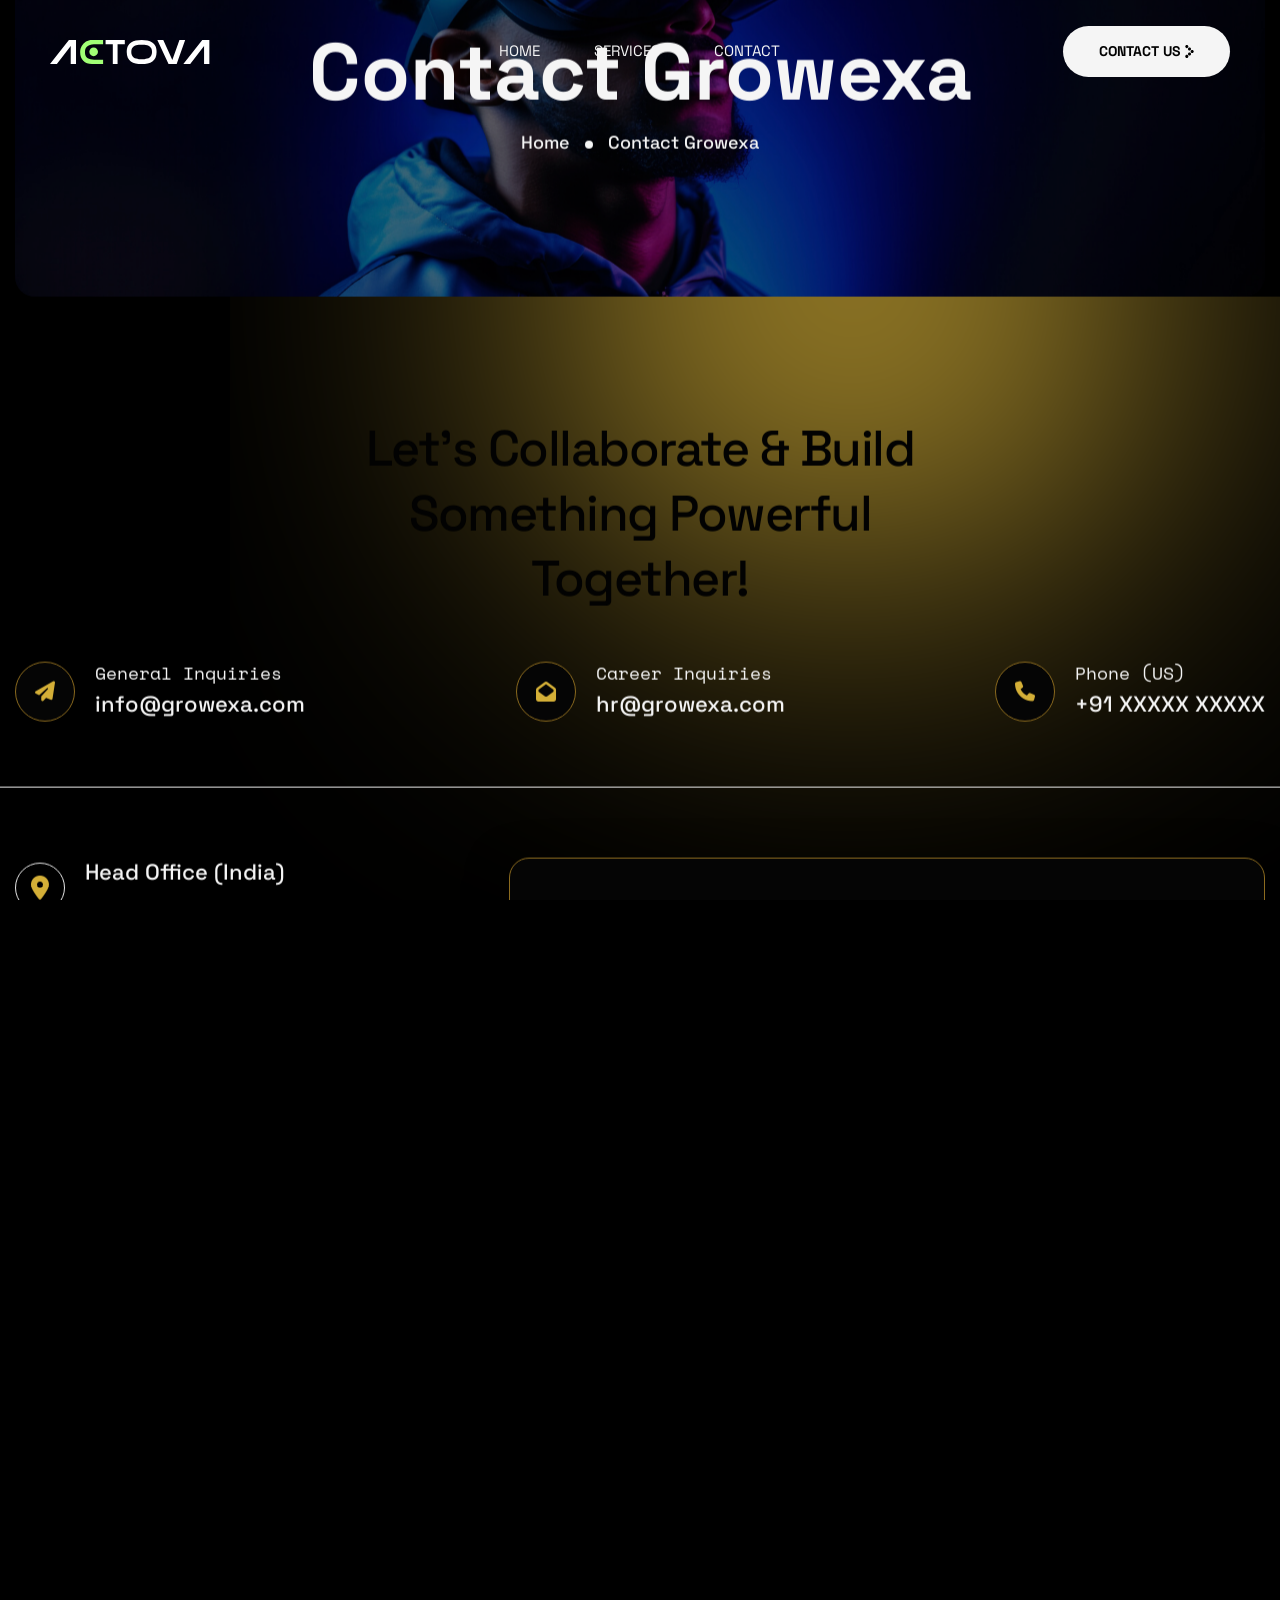
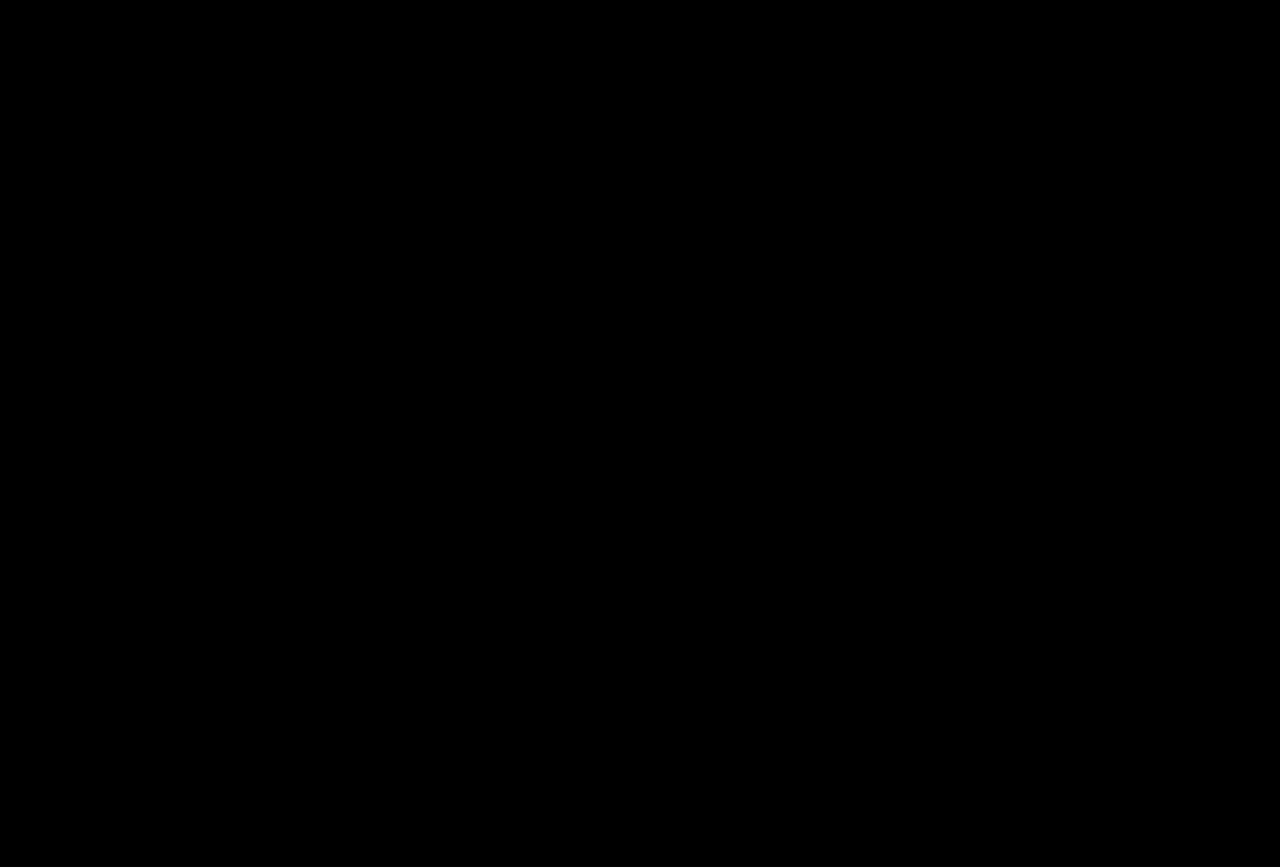
==== commit 79f66334: "replace hardcoded footers with a dynamic loader and centralized footer component" ====
--- a/contact.html
+++ b/contact.html
@@ -32,8 +32,6 @@
 
 
 
-    <!-- Scroll to top -->
-    <button id="scroll_top" class="scroll--top"><i class="fa-solid fa-arrow-up"></i></button>
 
     <!-- header placeholder -->
     <div id="header-placeholder"></div>
@@ -182,117 +180,15 @@
             <!-- Map end -->
 
 
-            <!-- Footer area start -->
-            <footer class="tp-footer-area pt-110">
-                <div class="tp-footer-inner">
-                    <div class="tp-container-1715">
-                        <div class="tp-footer-top-2">
-                            <div class="tp-footer-widget logo-widget">
-                                <img src="assets/images/logo/logo.svg" alt="Footer Logo">
-                                <p>Growexa – Your Digital Growth & Automation Partner</p>
-                                <ul class="tp-social-media">
-                                    <li>
-                                        <a href="#"><i class="fa-brands fa-facebook-f"></i></a>
-                                    </li>
-                                    <li>
-                                        <a href="#"><i class="fa-brands fa-linkedin-in"></i></a>
-                                    </li>
-                                    <li>
-                                        <a href="#"><i class="fa-brands fa-behance"></i></a>
-                                    </li>
-                                    <li>
-                                        <a href="#"><i class="fa-brands fa-twitter"></i></a>
-                                    </li>
-                                </ul>
-                            </div>
-                            <div class="tp-footer-widget quick-link-widget">
-                                <h2 class="title-2">Quick Link</h2>
-                                <ul>
-                                    <li><a href="#">Company</a></li>
-                                    <li><a href="service.html">Features</a></li>
-                                    <li><a href="#">Integrations</a></li>
-                                    <li><a href="contact.html">Contact Us</a></li>
-                                </ul>
-                            </div>
-                            <div class="tp-footer-widget quick-link-widget">
-                                <h2 class="title-2">Resources</h2>
-                                <ul>
-                                    <li><a href="#">News & Insight</a></li>
-                                    <li><a href="#">Faq & Help</a></li>
-                                    <li><a href="#">Terms & Conditions</a></li>
-                                    <li><a href="#">Privacy & Policy</a></li>
-                                </ul>
-                            </div>
-                            <div class="tp-footer-widget newsletter-widget">
-                                <h2 class="title-2">Newsletter</h2>
-                                <form action="#">
-                                    <input type="text" placeholder="Email Address">
-                                    <button type="submit" class="submit"><i class="fa-solid fa-paper-plane"></i></button>
-                                </form>
-                                <div class="tp-user-box-2">
-                                    <div class="images">
-                                        <img src="assets/images/about/man-2.png" alt="User">
-                                        <img src="assets/images/about/man.png" alt="User">
-                                        <span class="total">
-                      <svg width="16" height="16" viewBox="0 0 16 16" fill="none" xmlns="http://www.w3.org/2000/svg">
-                        <path d="M8.5 7.5H16V8.5H8.5V16H7.5V8.5H0V7.5H7.5V0H8.5V7.5Z" fill="#020202" />
-                      </svg>
-                    </span>
-                                    </div>
-                                    <div class="text">
-                                        <p>Join Our <span>12K+</span> Community</p>
-                                    </div>
-                                </div>
-                            </div>
-                        </div>
-                    </div>
-
-                    <div class="tp-footer-bottom-wrap-2">
-                        <div class="tp-container-1715">
-                            <div class="tp-footer-middile">
-                                <div class="online-docs">
-                                    <a href="#">
-                    <span>
-                      <svg width="20" height="20" viewBox="0 0 20 20" fill="none" xmlns="http://www.w3.org/2000/svg">
-                        <path
-                          d="M17.8235 2.17501C16.4806 0.833008 14.32 0.833008 9.99881 0.833008C5.67765 0.833008 3.5189 0.833008 2.17507 2.17501C1.48023 2.86984 1.14565 3.78284 0.983398 5.10101C1.47262 4.55621 2.05806 4.10625 2.7104 3.77367C3.42723 3.40884 4.19448 3.26034 5.04331 3.19159C5.86373 3.12467 6.8739 3.12467 8.10773 3.12467H11.8899C13.1246 3.12467 14.1339 3.12467 14.9543 3.19159C15.8041 3.26126 16.5713 3.40884 17.2872 3.77367C17.9396 4.10623 18.525 4.55619 19.0142 5.10101C18.8529 3.78284 18.5183 2.86984 17.8235 2.17501Z"
-                          fill="#020202" />
-                        <path fill-rule="evenodd" clip-rule="evenodd"
-                          d="M0.833008 11.8333C0.833008 9.26667 0.833008 7.98333 1.33259 7.0025C1.772 6.14013 2.47314 5.439 3.33551 4.99958C4.31634 4.5 5.59967 4.5 8.16634 4.5H11.833C14.3997 4.5 15.683 4.5 16.6638 4.99958C17.5262 5.439 18.2273 6.14013 18.6668 7.0025C19.1663 7.98333 19.1663 9.26667 19.1663 11.8333C19.1663 14.4 19.1663 15.6833 18.6668 16.6642C18.2273 17.5265 17.5262 18.2277 16.6638 18.6671C15.683 19.1667 14.3997 19.1667 11.833 19.1667H8.16634C5.59967 19.1667 4.31634 19.1667 3.33551 18.6671C2.47314 18.2277 1.772 17.5265 1.33259 16.6642C0.833008 15.6833 0.833008 14.4 0.833008 11.8333ZM10.4855 15.0692C10.3566 15.1979 10.1819 15.2702 9.99967 15.2702C9.81749 15.2702 9.64275 15.1979 9.51384 15.0692L7.22217 12.7775C7.15463 12.7146 7.10045 12.6387 7.06287 12.5543C7.0253 12.47 7.00509 12.379 7.00347 12.2866C7.00184 12.1943 7.01882 12.1026 7.05339 12.017C7.08797 11.9314 7.13944 11.8537 7.20472 11.7884C7.27001 11.7231 7.34777 11.6716 7.43338 11.6371C7.51898 11.6025 7.61068 11.5855 7.70299 11.5871C7.7953 11.5888 7.88633 11.609 7.97067 11.6465C8.055 11.6841 8.1309 11.7383 8.19384 11.8058L9.31217 12.9242V9.08333C9.31217 8.901 9.38461 8.72613 9.51354 8.5972C9.64247 8.46827 9.81734 8.39583 9.99967 8.39583C10.182 8.39583 10.3569 8.46827 10.4858 8.5972C10.6147 8.72613 10.6872 8.901 10.6872 9.08333V12.9242L11.8055 11.8058C11.8684 11.7383 11.9443 11.6841 12.0287 11.6465C12.113 11.609 12.2041 11.5888 12.2964 11.5871C12.3887 11.5855 12.4804 11.6025 12.566 11.6371C12.6516 11.6716 12.7293 11.7231 12.7946 11.7884C12.8599 11.8537 12.9114 11.9314 12.946 12.017C12.9805 12.1026 12.9975 12.1943 12.9959 12.2866C12.9943 12.379 12.974 12.47 12.9365 12.5543C12.8989 12.6387 12.8447 12.7146 12.7772 12.7775L10.4855 15.0692Z"
-                          fill="#020202" />
-                      </svg>
-                    </span>
-                    Online <br> Documentation
-                  </a>
-                                </div>
-                                <div class="tp-footer-widget location-widget">
-                                    <h2 class="title">LOCATION</h2>
-                                    <p>
-                                        <a href="https://maps.app.goo.gl/jQGWAuChHHfaEkta9" target="_blank"> Growexa Solutions, Pune, India</a>
-                                    </p>
-                                </div>
-                                <div class="tp-footer-widget contact-widget">
-                                    <h2 class="title">CONTACT INFO</h2>
-                                    <ul class="contact-info">
-                                        <li><a href="mailto:info@growexa.com">info@growexa.com</a></li>
-                                        <li><a href="tel:+91XXXXXXXXXX">+91 XXXXX XXXXX</a></li>
-                                    </ul>
-                                </div>
-                            </div>
-                            <div class="tp-footer-bottom-2">
-                                <p class="tp-footer-copyright-2">Copyright 2026 <a href="#">Durgesh Sonar</a>. All Rights Reserved. Design and development by Durgesh Sonar.</p>
-                            </div>
-                        </div>
-                    </div>
-                </div>
-            </footer>
-            <!-- Footer area end -->
+            <!-- Footer placeholder -->
+            <div id="footer-placeholder"></div>
         </div>
     </div>
 
     <!-- All JS Files -->
     <script src="vendor/jquery/jquery-3.7.1.min.js"></script>
     <script src="assets/js/header-loader.js"></script>
+    <script src="assets/js/footer-loader.js"></script>
     <script src="vendor/bootstrap/bootstrap.bundle.min.js"></script>
     <script src="vendor/meanmenu/jquery.meanmenu.min.js"></script>
     <script src="vendor/swiper/swiper-bundle.min.js"></script>
--- a/assets/css/style.css
+++ b/assets/css/style.css
@@ -318,6 +318,161 @@
     filter: brightness(0) !important;
 }
 
+/* Premium 3-Column Horizontal Footer */
+.tp-footer-area-premium {
+    background-color: var(--black) !important;
+    padding: 60px 0 40px;
+    border-top: 1px solid rgba(212, 175, 55, 0.1);
+    position: relative;
+    z-index: 10;
+}
+
+.tp-footer-row {
+    display: flex;
+    align-items: center;
+    justify-content: space-between;
+    flex-wrap: wrap;
+    gap: 30px;
+}
+
+.tp-footer-col {
+    flex: 1;
+}
+
+.tp-footer-col.left {
+    display: flex;
+    justify-content: flex-start;
+}
+
+.tp-footer-col.center {
+    display: flex;
+    justify-content: center;
+    text-align: center;
+}
+
+.tp-footer-col.right {
+    display: flex;
+    justify-content: flex-end;
+}
+
+.footer-links {
+    list-style: none;
+    padding: 0;
+    margin: 0;
+    display: flex;
+    gap: 40px;
+}
+
+.footer-links li a {
+    color: var(--white-soft);
+    font-size: 16px;
+    font-weight: 500;
+    transition: all 0.3s ease;
+    text-decoration: none;
+    position: relative;
+}
+
+.footer-links li a:hover {
+    color: var(--gold-primary);
+}
+
+.footer-links li a::after {
+    content: '';
+    position: absolute;
+    bottom: -5px;
+    left: 0;
+    width: 0;
+    height: 1px;
+    background-color: var(--gold-primary);
+    transition: all 0.3s ease;
+}
+
+.footer-links li a:hover::after {
+    width: 100%;
+}
+
+.copyright-text {
+    color: var(--gray-soft);
+    font-size: 14px;
+    margin: 0;
+}
+
+.back-to-top-btn {
+    background: transparent;
+    border: none;
+    color: var(--white-soft);
+    font-size: 16px;
+    font-weight: 500;
+    display: flex;
+    align-items: center;
+    gap: 10px;
+    cursor: pointer;
+    transition: all 0.3s ease;
+    padding: 0;
+}
+
+.back-to-top-btn .icon {
+    display: flex;
+    align-items: center;
+    justify-content: center;
+    width: 30px;
+    height: 30px;
+    border: 1px solid rgba(255, 255, 255, 0.1);
+    border-radius: 50%;
+    transition: all 0.3s ease;
+}
+
+.back-to-top-btn:hover {
+    color: var(--gold-primary);
+}
+
+.back-to-top-btn:hover .icon {
+    border-color: var(--gold-primary);
+    background-color: var(--gold-primary);
+    color: var(--black);
+    transform: translateY(-5px);
+}
+
+/* Responsive Footer */
+@media (max-width: 1199px) {
+    .footer-links {
+        gap: 25px;
+    }
+}
+
+@media (max-width: 991px) {
+    .tp-footer-row {
+        flex-direction: column;
+        text-align: center;
+        gap: 40px;
+    }
+    
+    .tp-footer-col {
+        flex: none;
+        width: 100%;
+        justify-content: center !important;
+    }
+    
+    .tp-footer-col.center {
+        order: 3;
+    }
+    
+    .tp-footer-col.left {
+        order: 1;
+    }
+    
+    .tp-footer-col.right {
+        order: 2;
+    }
+}
+
+@media (max-width: 575px) {
+    .footer-links {
+        flex-direction: column;
+        gap: 15px;
+    }
+}
+
 .tp-how-work-step .title,
 .tp-how-work-step p {
     color: var(--white-soft) !important;
